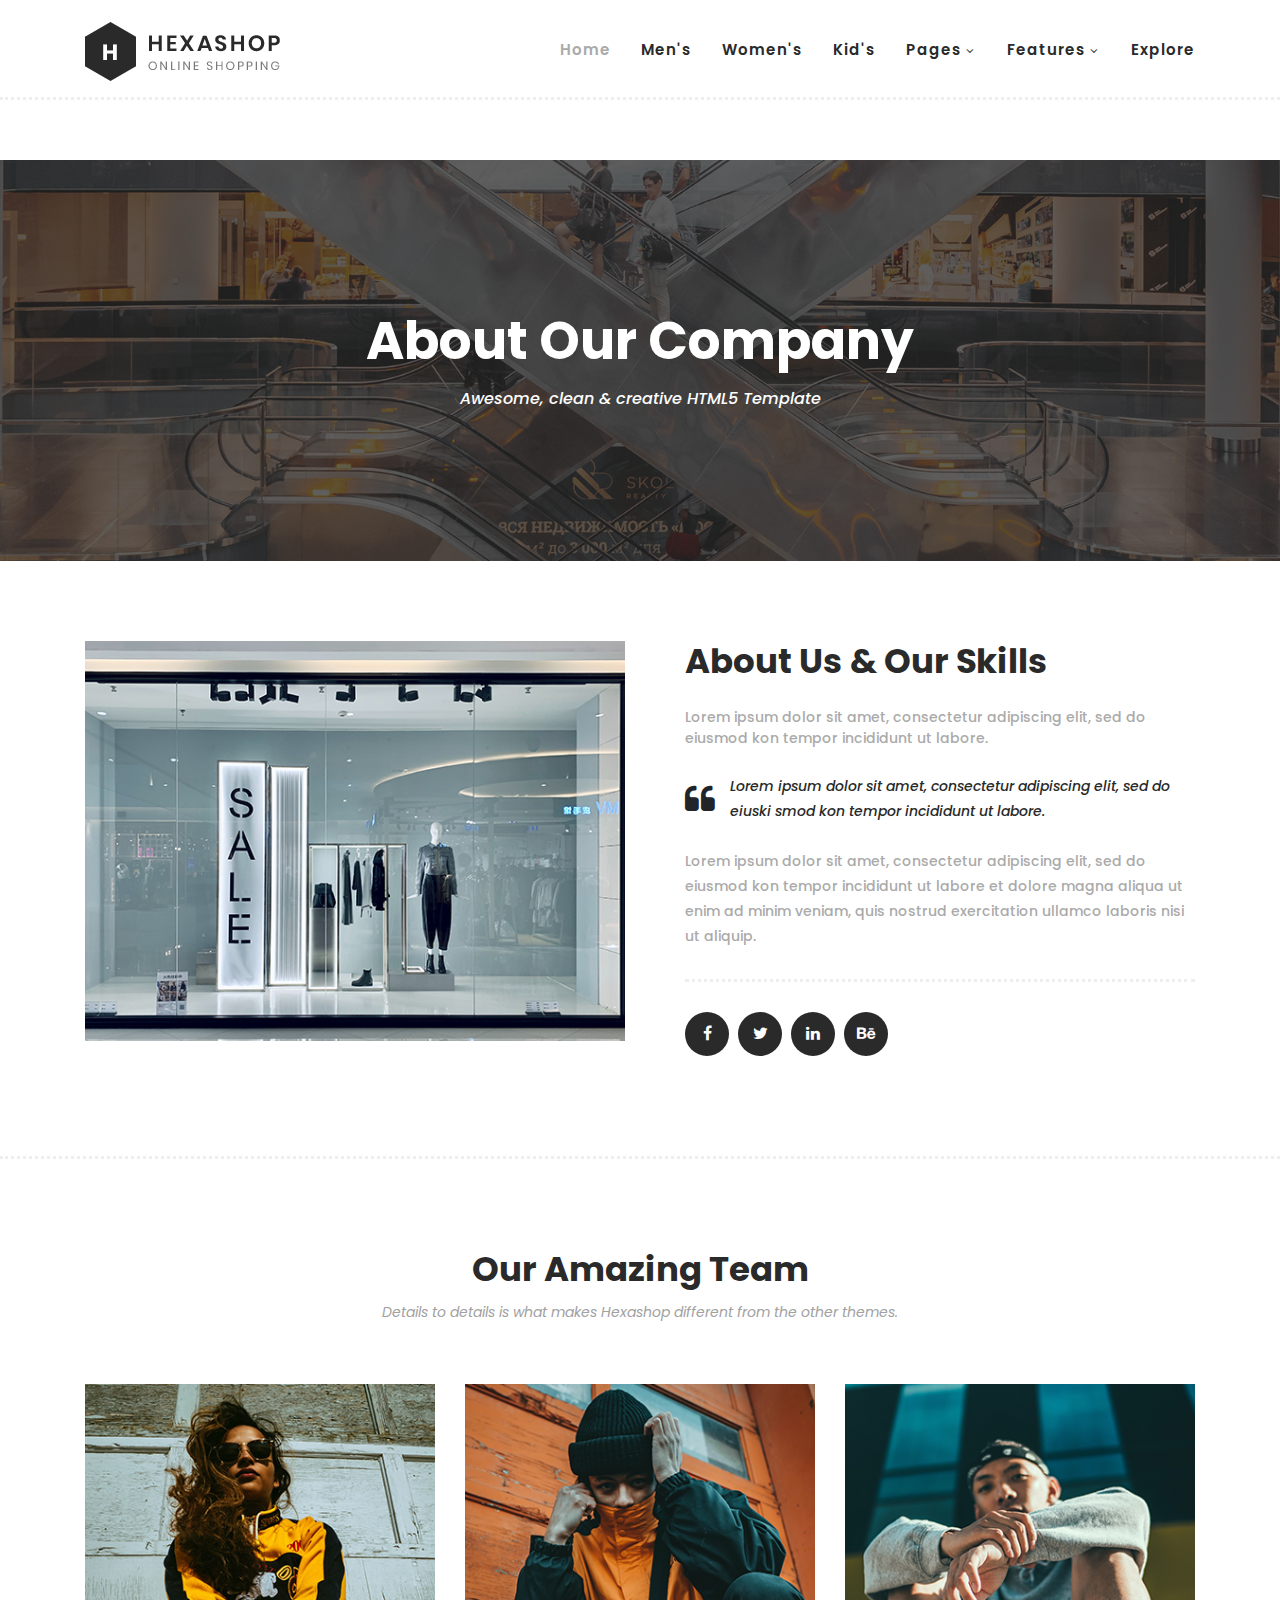
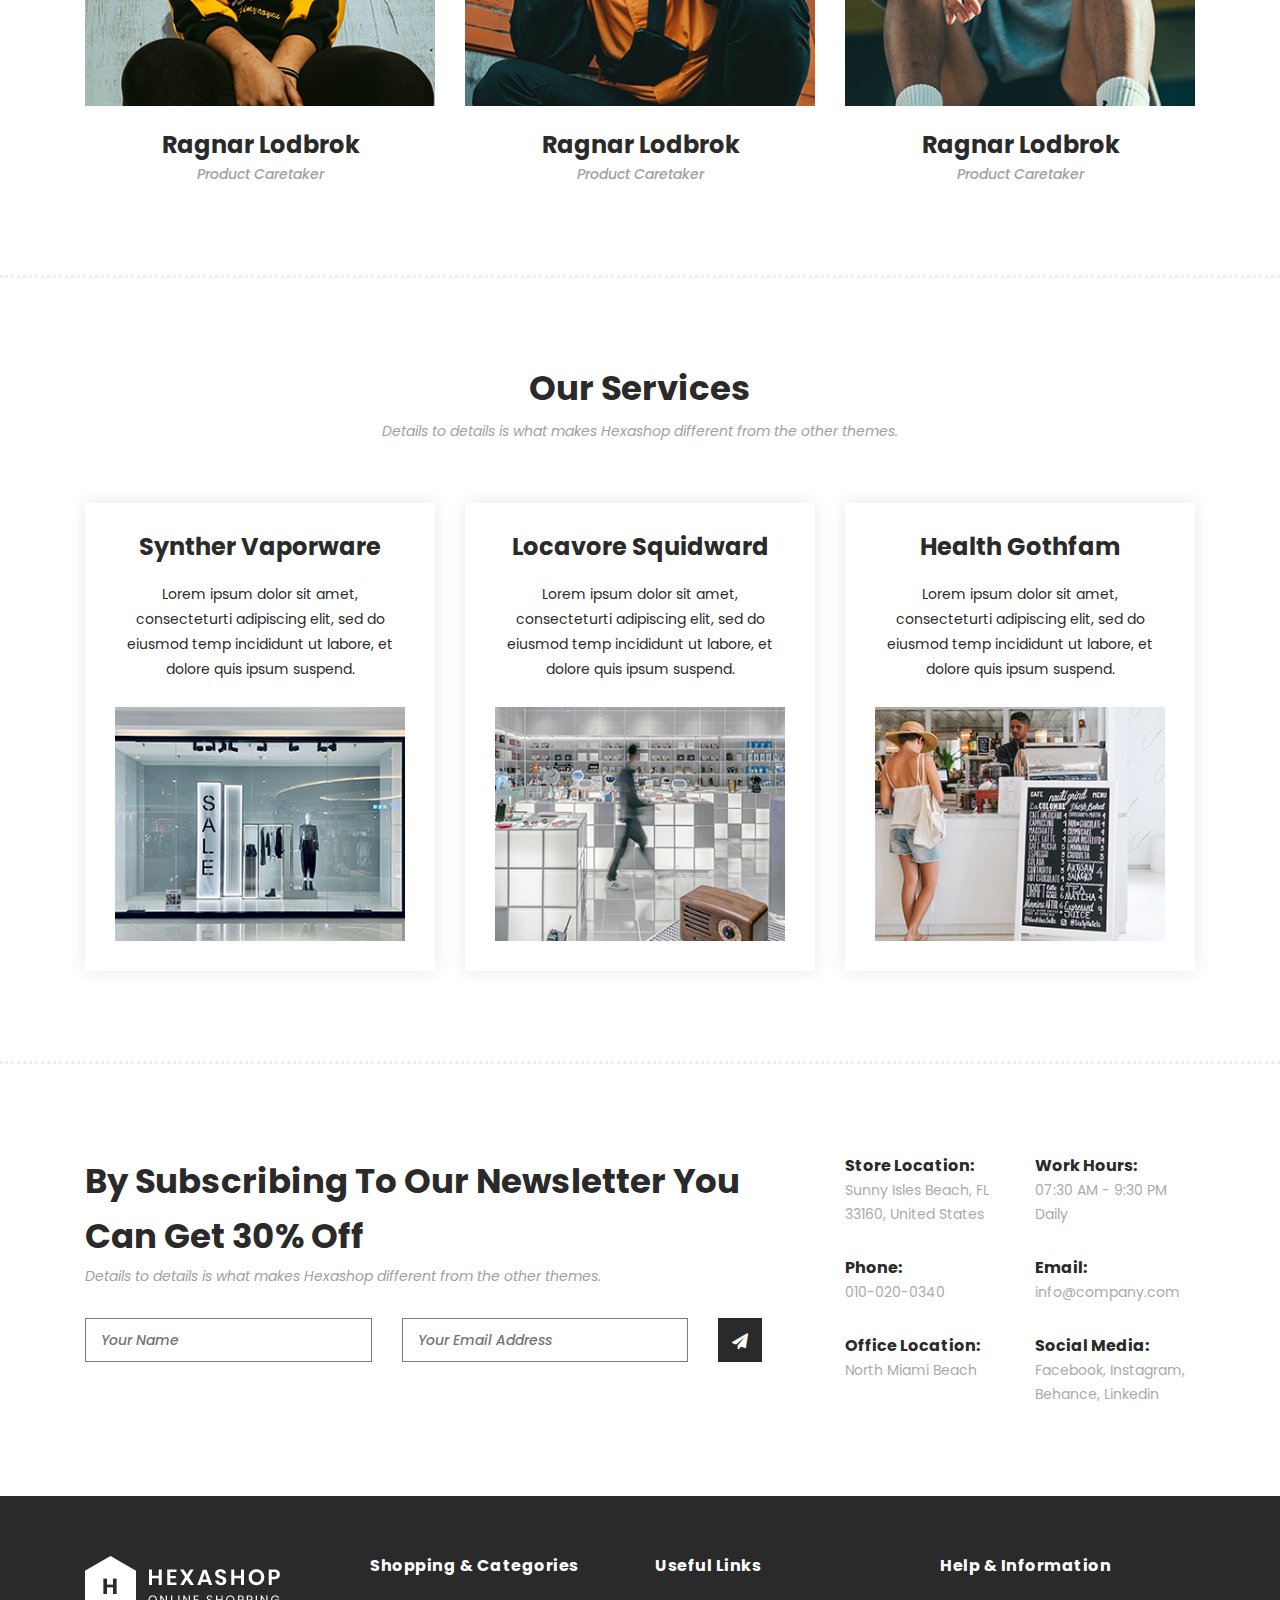
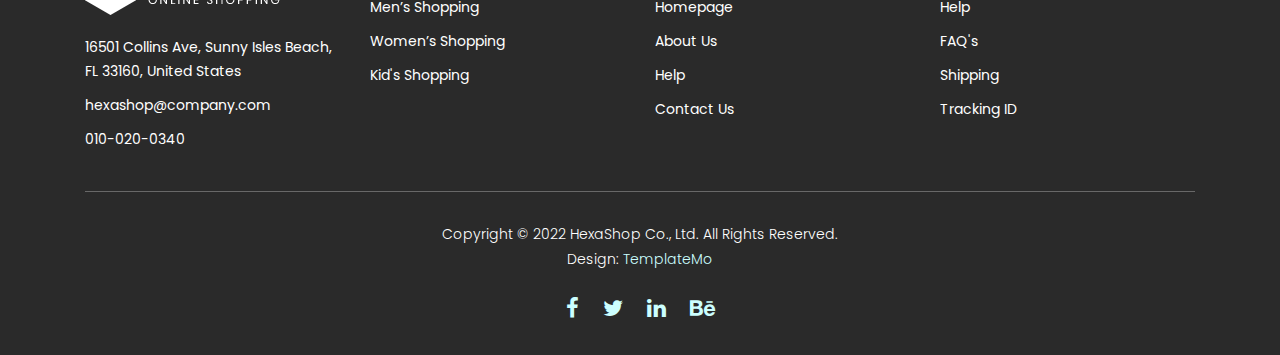
==== about.html @ 45f33ce4 "test" ====
<!DOCTYPE html>
<html lang="en">

  <head>

    <meta charset="utf-8">
    <meta name="viewport" content="width=device-width, initial-scale=1, shrink-to-fit=no">
    <meta name="description" content="">
    <meta name="author" content="">
    <link href="https://fonts.googleapis.com/css?family=Poppins:100,200,300,400,500,600,700,800,900&display=swap" rel="stylesheet">

    <title>Hexashop - About Page</title>


    <!-- Additional CSS Files -->
    <link rel="stylesheet" type="text/css" href="assets/css/bootstrap.min.css">

    <link rel="stylesheet" type="text/css" href="assets/css/font-awesome.css">

    <link rel="stylesheet" href="assets/css/templatemo-hexashop.css">

    <link rel="stylesheet" href="assets/css/owl-carousel.css">

    <link rel="stylesheet" href="assets/css/lightbox.css">
<!--

TemplateMo 571 Hexashop

https://templatemo.com/tm-571-hexashop

-->
    </head>
    
    <body>
    
    <!-- ***** Preloader Start ***** -->
    <div id="preloader">
        <div class="jumper">
            <div></div>
            <div></div>
            <div></div>
        </div>
    </div>  
    <!-- ***** Preloader End ***** -->
    
    
    <!-- ***** Header Area Start ***** -->
    <header class="header-area header-sticky">
        <div class="container">
            <div class="row">
                <div class="col-12">
                    <nav class="main-nav">
                        <!-- ***** Logo Start ***** -->
                        <a href="index.html" class="logo">
                            <img src="assets/images/logo.png">
                        </a>
                        <!-- ***** Logo End ***** -->
                        <!-- ***** Menu Start ***** -->
                        <ul class="nav">
                            <li class="scroll-to-section"><a href="index.html" class="active">Home</a></li>
                            <li class="scroll-to-section"><a href="index.html">Men's</a></li>
                            <li class="scroll-to-section"><a href="index.html">Women's</a></li>
                            <li class="scroll-to-section"><a href="index.html">Kid's</a></li>
                            <li class="submenu">
                                <a href="javascript:;">Pages</a>
                                <ul>
                                    <li><a href="about.html">About Us</a></li>
                                    <li><a href="products.html">Products</a></li>
                                    <li><a href="single-product.html">Single Product</a></li>
                                    <li><a href="contact.html">Contact Us</a></li>
                                </ul>
                            </li>
                            <li class="submenu">
                                <a href="javascript:;">Features</a>
                                <ul>
                                    <li><a href="#">Features Page 1</a></li>
                                    <li><a href="#">Features Page 2</a></li>
                                    <li><a href="#">Features Page 3</a></li>
                                    <li><a rel="nofollow" href="https://templatemo.com/page/4" target="_blank">Template Page 4</a></li>
                                </ul>
                            </li>
                            <li class="scroll-to-section"><a href="index.html">Explore</a></li>
                        </ul>        
                        <a class='menu-trigger'>
                            <span>Menu</span>
                        </a>
                        <!-- ***** Menu End ***** -->
                    </nav>
                </div>
            </div>
        </div>
    </header>
    <!-- ***** Header Area End ***** -->

    <!-- ***** Main Banner Area Start ***** -->
    <div class="page-heading about-page-heading" id="top">
        <div class="container">
            <div class="row">
                <div class="col-lg-12">
                    <div class="inner-content">
                        <h2>About Our Company</h2>
                        <span>Awesome, clean &amp; creative HTML5 Template</span>
                    </div>
                </div>
            </div>
        </div>
    </div>
    <!-- ***** Main Banner Area End ***** -->

    <!-- ***** About Area Starts ***** -->
    <div class="about-us">
        <div class="container">
            <div class="row">
                <div class="col-lg-6">
                    <div class="left-image">
                        <img src="assets/images/about-left-image.jpg" alt="">
                    </div>
                </div>
                <div class="col-lg-6">
                    <div class="right-content">
                        <h4>About Us &amp; Our Skills</h4>
                        <span>Lorem ipsum dolor sit amet, consectetur adipiscing elit, sed do eiusmod kon tempor incididunt ut labore.</span>
                        <div class="quote">
                            <i class="fa fa-quote-left"></i><p>Lorem ipsum dolor sit amet, consectetur adipiscing elit, sed do eiuski smod kon tempor incididunt ut labore.</p>
                        </div>
                        <p>Lorem ipsum dolor sit amet, consectetur adipiscing elit, sed do eiusmod kon tempor incididunt ut labore et dolore magna aliqua ut enim ad minim veniam, quis nostrud exercitation ullamco laboris nisi ut aliquip.</p>
                        <ul>
                            <li><a href="#"><i class="fa fa-facebook"></i></a></li>
                            <li><a href="#"><i class="fa fa-twitter"></i></a></li>
                            <li><a href="#"><i class="fa fa-linkedin"></i></a></li>
                            <li><a href="#"><i class="fa fa-behance"></i></a></li>
                        </ul>
                    </div>
                </div>
            </div>
        </div>
    </div>
    <!-- ***** About Area Ends ***** -->

    <!-- ***** Our Team Area Starts ***** -->
    <section class="our-team">
        <div class="container">
            <div class="row">
                <div class="col-lg-12">
                    <div class="section-heading">
                        <h2>Our Amazing Team</h2>
                        <span>Details to details is what makes Hexashop different from the other themes.</span>
                    </div>
                </div>
                <div class="col-lg-4">
                    <div class="team-item">
                        <div class="thumb">
                            <div class="hover-effect">
                                <div class="inner-content">
                                    <ul>
                                        <li><a href="#"><i class="fa fa-facebook"></i></a></li>
                                        <li><a href="#"><i class="fa fa-twitter"></i></a></li>
                                        <li><a href="#"><i class="fa fa-linkedin"></i></a></li>
                                        <li><a href="#"><i class="fa fa-behance"></i></a></li>
                                    </ul>
                                </div>
                            </div>
                            <img src="assets/images/team-member-01.jpg">
                        </div>
                        <div class="down-content">
                            <h4>Ragnar Lodbrok</h4>
                            <span>Product Caretaker</span>
                        </div>
                    </div>
                </div>
                <div class="col-lg-4">
                    <div class="team-item">
                        <div class="thumb">
                            <div class="hover-effect">
                                <div class="inner-content">
                                    <ul>
                                        <li><a href="#"><i class="fa fa-facebook"></i></a></li>
                                        <li><a href="#"><i class="fa fa-twitter"></i></a></li>
                                        <li><a href="#"><i class="fa fa-linkedin"></i></a></li>
                                        <li><a href="#"><i class="fa fa-behance"></i></a></li>
                                    </ul>
                                </div>
                            </div>
                            <img src="assets/images/team-member-02.jpg">
                        </div>
                        <div class="down-content">
                            <h4>Ragnar Lodbrok</h4>
                            <span>Product Caretaker</span>
                        </div>
                    </div>
                </div>
                <div class="col-lg-4">
                    <div class="team-item">
                        <div class="thumb">
                            <div class="hover-effect">
                                <div class="inner-content">
                                    <ul>
                                        <li><a href="#"><i class="fa fa-facebook"></i></a></li>
                                        <li><a href="#"><i class="fa fa-twitter"></i></a></li>
                                        <li><a href="#"><i class="fa fa-linkedin"></i></a></li>
                                        <li><a href="#"><i class="fa fa-behance"></i></a></li>
                                    </ul>
                                </div>
                            </div>
                            <img src="assets/images/team-member-03.jpg">
                        </div>
                        <div class="down-content">
                            <h4>Ragnar Lodbrok</h4>
                            <span>Product Caretaker</span>
                        </div>
                    </div>
                </div>
            </div>
        </div>
    </section>
    <!-- ***** Our Team Area Ends ***** -->

    <!-- ***** Services Area Starts ***** -->
    <section class="our-services">
        <div class="container">
            <div class="row">
                <div class="col-lg-12">
                    <div class="section-heading">
                        <h2>Our Services</h2>
                        <span>Details to details is what makes Hexashop different from the other themes.</span>
                    </div>
                </div>
                <div class="col-lg-4">
                    <div class="service-item">
                        <h4>Synther Vaporware</h4>
                        <p>Lorem ipsum dolor sit amet, consecteturti adipiscing elit, sed do eiusmod temp incididunt ut labore, et dolore quis ipsum suspend.</p>
                        <img src="assets/images/service-01.jpg" alt="">
                    </div>
                </div>
                <div class="col-lg-4">
                    <div class="service-item">
                        <h4>Locavore Squidward</h4>
                        <p>Lorem ipsum dolor sit amet, consecteturti adipiscing elit, sed do eiusmod temp incididunt ut labore, et dolore quis ipsum suspend.</p>
                        <img src="assets/images/service-02.jpg" alt="">
                    </div>
                </div>
                <div class="col-lg-4">
                    <div class="service-item">
                        <h4>Health Gothfam</h4>
                        <p>Lorem ipsum dolor sit amet, consecteturti adipiscing elit, sed do eiusmod temp incididunt ut labore, et dolore quis ipsum suspend.</p>
                        <img src="assets/images/service-03.jpg" alt="">
                    </div>
                </div>
            </div>
        </div>
    </section>
    <!-- ***** Services Area Ends ***** -->

    <!-- ***** Subscribe Area Starts ***** -->
    <div class="subscribe">
        <div class="container">
            <div class="row">
                <div class="col-lg-8">
                    <div class="section-heading">
                        <h2>By Subscribing To Our Newsletter You Can Get 30% Off</h2>
                        <span>Details to details is what makes Hexashop different from the other themes.</span>
                    </div>
                    <form id="subscribe" action="" method="get">
                        <div class="row">
                          <div class="col-lg-5">
                            <fieldset>
                              <input name="name" type="text" id="name" placeholder="Your Name" required="">
                            </fieldset>
                          </div>
                          <div class="col-lg-5">
                            <fieldset>
                              <input name="email" type="text" id="email" pattern="[^ @]*@[^ @]*" placeholder="Your Email Address" required="">
                            </fieldset>
                          </div>
                          <div class="col-lg-2">
                            <fieldset>
                              <button type="submit" id="form-submit" class="main-dark-button"><i class="fa fa-paper-plane"></i></button>
                            </fieldset>
                          </div>
                        </div>
                    </form>
                </div>
                <div class="col-lg-4">
                    <div class="row">
                        <div class="col-6">
                            <ul>
                                <li>Store Location:<br><span>Sunny Isles Beach, FL 33160, United States</span></li>
                                <li>Phone:<br><span>010-020-0340</span></li>
                                <li>Office Location:<br><span>North Miami Beach</span></li>
                            </ul>
                        </div>
                        <div class="col-6">
                            <ul>
                                <li>Work Hours:<br><span>07:30 AM - 9:30 PM Daily</span></li>
                                <li>Email:<br><span>info@company.com</span></li>
                                <li>Social Media:<br><span><a href="#">Facebook</a>, <a href="#">Instagram</a>, <a href="#">Behance</a>, <a href="#">Linkedin</a></span></li>
                            </ul>
                        </div>
                    </div>
                </div>
            </div>
        </div>
    </div>
    <!-- ***** Subscribe Area Ends ***** -->

    <!-- ***** Footer Start ***** -->
    <footer>
        <div class="container">
            <div class="row">
                <div class="col-lg-3">
                    <div class="first-item">
                        <div class="logo">
                            <img src="assets/images/white-logo.png" alt="hexashop ecommerce templatemo">
                        </div>
                        <ul>
                            <li><a href="#">16501 Collins Ave, Sunny Isles Beach, FL 33160, United States</a></li>
                            <li><a href="#">hexashop@company.com</a></li>
                            <li><a href="#">010-020-0340</a></li>
                        </ul>
                    </div>
                </div>
                <div class="col-lg-3">
                    <h4>Shopping &amp; Categories</h4>
                    <ul>
                        <li><a href="#">Men’s Shopping</a></li>
                        <li><a href="#">Women’s Shopping</a></li>
                        <li><a href="#">Kid's Shopping</a></li>
                    </ul>
                </div>
                <div class="col-lg-3">
                    <h4>Useful Links</h4>
                    <ul>
                        <li><a href="#">Homepage</a></li>
                        <li><a href="#">About Us</a></li>
                        <li><a href="#">Help</a></li>
                        <li><a href="#">Contact Us</a></li>
                    </ul>
                </div>
                <div class="col-lg-3">
                    <h4>Help &amp; Information</h4>
                    <ul>
                        <li><a href="#">Help</a></li>
                        <li><a href="#">FAQ's</a></li>
                        <li><a href="#">Shipping</a></li>
                        <li><a href="#">Tracking ID</a></li>
                    </ul>
                </div>
                <div class="col-lg-12">
                    <div class="under-footer">
                        <p>Copyright © 2022 HexaShop Co., Ltd. All Rights Reserved. 
                        
                        <br>Design: <a href="https://templatemo.com" target="_parent" title="free css templates">TemplateMo</a></p>
                        <ul>
                            <li><a href="#"><i class="fa fa-facebook"></i></a></li>
                            <li><a href="#"><i class="fa fa-twitter"></i></a></li>
                            <li><a href="#"><i class="fa fa-linkedin"></i></a></li>
                            <li><a href="#"><i class="fa fa-behance"></i></a></li>
                        </ul>
                    </div>
                </div>
            </div>
        </div>
    </footer>
    

    <!-- jQuery -->
    <script src="assets/js/jquery-2.1.0.min.js"></script>

    <!-- Bootstrap -->
    <script src="assets/js/popper.js"></script>
    <script src="assets/js/bootstrap.min.js"></script>

    <!-- Plugins -->
    <script src="assets/js/owl-carousel.js"></script>
    <script src="assets/js/accordions.js"></script>
    <script src="assets/js/datepicker.js"></script>
    <script src="assets/js/scrollreveal.min.js"></script>
    <script src="assets/js/waypoints.min.js"></script>
    <script src="assets/js/jquery.counterup.min.js"></script>
    <script src="assets/js/imgfix.min.js"></script> 
    <script src="assets/js/slick.js"></script> 
    <script src="assets/js/lightbox.js"></script> 
    <script src="assets/js/isotope.js"></script> 
    
    <!-- Global Init -->
    <script src="assets/js/custom.js"></script>

    <script>

        $(function() {
            var selectedClass = "";
            $("p").click(function(){
            selectedClass = $(this).attr("data-rel");
            $("#portfolio").fadeTo(50, 0.1);
                $("#portfolio div").not("."+selectedClass).fadeOut();
            setTimeout(function() {
              $("."+selectedClass).fadeIn();
              $("#portfolio").fadeTo(50, 1);
            }, 500);
                
            });
        });

    </script>

  </body>

</html>
---- assets/css/templatemo-hexashop.css ----
/*

TemplateMo 571 Hexashop

https://templatemo.com/tm-571-hexashop

*/

/* ---------------------------------------------
Table of contents
------------------------------------------------
01. font & reset css
02. reset
03. global styles
04. header
05. banner
06. features
07. testimonials
08. contact
09. footer
10. preloader
11. search
12. portfolio

--------------------------------------------- */
/* 
---------------------------------------------
font & reset css
--------------------------------------------- 
*/
@import url("https://fonts.googleapis.com/css?family=Poppins:100,200,300,400,500,600,700,800,900");
/* 
---------------------------------------------
reset
--------------------------------------------- 
*/
html, body, div, span, applet, object, iframe, h1, h2, h3, h4, h5, h6, p, blockquote, div
pre, a, abbr, acronym, address, big, cite, code, del, dfn, em, font, img, ins, kbd, q,
s, samp, small, strike, strong, sub, sup, tt, var, b, u, i, center, dl, dt, dd, ol, ul, li,
figure, header, nav, section, article, aside, footer, figcaption {
  margin: 0;
  padding: 0;
  border: 0;
  outline: 0;
}

.clearfix:after {
  content: ".";
  display: block;
  clear: both;
  visibility: hidden;
  line-height: 0;
  height: 0;
}

.clearfix {
  display: inline-block;
}

html[xmlns] .clearfix {
  display: block;
}

* html .clearfix {
  height: 1%;
}

ul, li {
  padding: 0;
  margin: 0;
  list-style: none;
}

header, nav, section, article, aside, footer, hgroup {
  display: block;
}

* {
  box-sizing: border-box;
}

html, body {
  font-family: 'Poppins', sans-serif;
  font-weight: 400;
  background-color: #fff;
  font-size: 16px;
  -ms-text-size-adjust: 100%;
  -webkit-font-smoothing: antialiased;
  -moz-osx-font-smoothing: grayscale;
}

a {
  text-decoration: none !important;
}

h1, h2, h3, h4, h5, h6 {
  margin-top: 0px;
  margin-bottom: 0px;
}

ul {
  margin-bottom: 0px;
}

p {
  font-size: 14px;
  line-height: 25px;
  color: #2a2a2a;
}

/* 
---------------------------------------------
global styles
--------------------------------------------- 
*/
html,
body {
  background: #fff;
  font-family: 'Poppins', sans-serif;
}

::selection {
  background: #2a2a2a;
  color: #fff;
}

::-moz-selection {
  background: #2a2a2a;
  color: #fff;
}

@media (max-width: 991px) {
  html, body {
    overflow-x: hidden;
  }
  .mobile-top-fix {
    margin-top: 30px;
    margin-bottom: 0px;
  }
  .mobile-bottom-fix {
    margin-bottom: 30px;
  }
  .mobile-bottom-fix-big {
    margin-bottom: 60px;
  }
}

.main-border-button a {
  font-size: 13px;
  color: #fff;
  border: 1px solid #fff;
  padding: 12px 25px;
  display: inline-block;
  font-weight: 500;
  transition: all .3s;
}

.main-border-button a:hover {
  background-color: #fff;
  color: #2a2a2a;
}

.main-white-button a {
  font-size: 13px;
  color: #2a2a2a;
  background-color: #fff;
  padding: 12px 25px;
  display: inline-block;
  border-radius: 3px;
  font-weight: 600;
  transition: all .3s;
}

.main-white-button a:hover {
  opacity: 0.9;
}

.main-text-button a {
  font-size: 13px;
  color: #fff;
  font-weight: 600;
  transition: all .3s;
}

.main-text-button a:hover {
  opacity: 0.9;
}

.section-heading h2 {
  font-size: 34px;
  font-weight: 700;
  color: #2a2a2a;
}

.section-heading span {
  font-size: 14px;
  color: #a1a1a1;
  font-style: italic;
  font-weight: 400;
}



/* 
---------------------------------------------
header
--------------------------------------------- 
*/

.background-header {
  border-bottom: none !important;
  background-color: #fff;
  height: 80px!important;
  position: fixed!important;
  top: 0px;
  left: 0px;
  right: 0px;
  box-shadow: 0px 0px 10px rgba(0,0,0,0.15)!important;
}

.background-header .logo,
.background-header .main-nav .nav li a {
  color: #1e1e1e!important;
}

.background-header .main-nav .nav li:hover a {
  color: #2a2a2a!important;
}

.background-header .nav li a.active {
  color: #2a2a2a!important;
}

.header-area {
  border-bottom: 3px dotted #eee;
  box-shadow: none;
  background-color: #fff;
  position: absolute;
  top: 0px;
  left: 0px;
  right: 0px;
  z-index: 100;
  height: 100px;
  -webkit-transition: all .5s ease 0s;
  -moz-transition: all .5s ease 0s;
  -o-transition: all .5s ease 0s;
  transition: all .5s ease 0s;
}

.header-area .main-nav {
  min-height: 80px;
  background: transparent;
}

.header-area .main-nav .logo {
  line-height: 100px;
  color: #fff;
  font-size: 28px;
  font-weight: 700;
  text-transform: uppercase;
  letter-spacing: 2px;
  float: left;
  -webkit-transition: all 0.3s ease 0s;
  -moz-transition: all 0.3s ease 0s;
  -o-transition: all 0.3s ease 0s;
  transition: all 0.3s ease 0s;
}

.background-header .main-nav .logo {
  line-height: 75px;
}

.background-header .nav {
  margin-top: 20px !important;
}

.header-area .main-nav .nav {
  float: right;
  margin-top: 30px;
  margin-right: 0px;
  background-color: transparent;
  -webkit-transition: all 0.3s ease 0s;
  -moz-transition: all 0.3s ease 0s;
  -o-transition: all 0.3s ease 0s;
  transition: all 0.3s ease 0s;
  position: relative;
  z-index: 999;
}

.header-area .main-nav .nav li {
  padding-left: 15px;
  padding-right: 15px;
}

.header-area .main-nav .nav li:last-child {
  padding-right: 0px;
}

.header-area .main-nav .nav li a {
  display: block;
  font-weight: 600;
  font-size: 15px;
  color: #2a2a2a;
  text-transform: capitalize;
  -webkit-transition: all 0.3s ease 0s;
  -moz-transition: all 0.3s ease 0s;
  -o-transition: all 0.3s ease 0s;
  transition: all 0.3s ease 0s;
  height: 40px;
  line-height: 40px;
  border: transparent;
  letter-spacing: 1px;
}

.header-area .main-nav .nav li a {
  color: #2a2a2a;
}

.header-area .main-nav .nav li:hover a,
.header-area .main-nav .nav li a.active {
  color: #aaa!important;
}

.background-header .main-nav .nav li:hover a,
.background-header .main-nav .nav li a.active {
  color: #aaa!important;
  opacity: 1;
}

.header-area .main-nav .nav li.submenu {
  position: relative;
  padding-right: 30px;
}

.header-area .main-nav .nav li.submenu:after {
  font-family: FontAwesome;
  content: "\f107";
  font-size: 12px;
  color: #2a2a2a;
  position: absolute;
  right: 18px;
  top: 12px;
}

.background-header .main-nav .nav li.submenu:after {
  color: #2a2a2a;
}

.header-area .main-nav .nav li.submenu ul {
  position: absolute;
  width: 200px;
  box-shadow: 0 2px 28px 0 rgba(0, 0, 0, 0.06);
  overflow: hidden;
  top: 50px;
  opacity: 0;
  transform: translateY(+2em);
  visibility: hidden;
  z-index: -1;
  transition: all 0.3s ease-in-out 0s, visibility 0s linear 0.3s, z-index 0s linear 0.01s;
}

.header-area .main-nav .nav li.submenu ul li {
  margin-left: 0px;
  padding-left: 0px;
  padding-right: 0px;
}

.header-area .main-nav .nav li.submenu ul li a {
  opacity: 1;
  display: block;
  background: #f7f7f7;
  color: #2a2a2a!important;
  padding-left: 20px;
  height: 40px;
  line-height: 40px;
  -webkit-transition: all 0.3s ease 0s;
  -moz-transition: all 0.3s ease 0s;
  -o-transition: all 0.3s ease 0s;
  transition: all 0.3s ease 0s;
  position: relative;
  font-size: 13px;
  font-weight: 400;
  border-bottom: 1px solid #eee;
}

.header-area .main-nav .nav li.submenu ul li a:hover {
  background: #fff;
  color: #aaa!important;
  padding-left: 25px;
}

.header-area .main-nav .nav li.submenu ul li a:hover:before {
  width: 3px;
}

.header-area .main-nav .nav li.submenu:hover ul {
  visibility: visible;
  opacity: 1;
  z-index: 1;
  transform: translateY(0%);
  transition-delay: 0s, 0s, 0.3s;
}

.header-area .main-nav .menu-trigger {
  cursor: pointer;
  display: block;
  position: absolute;
  top: 33px;
  width: 32px;
  height: 40px;
  text-indent: -9999em;
  z-index: 99;
  right: 40px;
  display: none;
}

.background-header .main-nav .menu-trigger {
  top: 23px;
}

.header-area .main-nav .menu-trigger span,
.header-area .main-nav .menu-trigger span:before,
.header-area .main-nav .menu-trigger span:after {
  -moz-transition: all 0.4s;
  -o-transition: all 0.4s;
  -webkit-transition: all 0.4s;
  transition: all 0.4s;
  background-color: #1e1e1e;
  display: block;
  position: absolute;
  width: 30px;
  height: 2px;
  left: 0;
}

.background-header .main-nav .menu-trigger span,
.background-header .main-nav .menu-trigger span:before,
.background-header .main-nav .menu-trigger span:after {
  background-color: #1e1e1e;
}

.header-area .main-nav .menu-trigger span:before,
.header-area .main-nav .menu-trigger span:after {
  -moz-transition: all 0.4s;
  -o-transition: all 0.4s;
  -webkit-transition: all 0.4s;
  transition: all 0.4s;
  background-color: #1e1e1e;
  display: block;
  position: absolute;
  width: 30px;
  height: 2px;
  left: 0;
  width: 75%;
}

.background-header .main-nav .menu-trigger span:before,
.background-header .main-nav .menu-trigger span:after {
  background-color: #1e1e1e;
}

.header-area .main-nav .menu-trigger span:before,
.header-area .main-nav .menu-trigger span:after {
  content: "";
}

.header-area .main-nav .menu-trigger span {
  top: 16px;
}

.header-area .main-nav .menu-trigger span:before {
  -moz-transform-origin: 33% 100%;
  -ms-transform-origin: 33% 100%;
  -webkit-transform-origin: 33% 100%;
  transform-origin: 33% 100%;
  top: -10px;
  z-index: 10;
}

.header-area .main-nav .menu-trigger span:after {
  -moz-transform-origin: 33% 0;
  -ms-transform-origin: 33% 0;
  -webkit-transform-origin: 33% 0;
  transform-origin: 33% 0;
  top: 10px;
}

.header-area .main-nav .menu-trigger.active span,
.header-area .main-nav .menu-trigger.active span:before,
.header-area .main-nav .menu-trigger.active span:after {
  background-color: transparent;
  width: 100%;
}

.header-area .main-nav .menu-trigger.active span:before {
  -moz-transform: translateY(6px) translateX(1px) rotate(45deg);
  -ms-transform: translateY(6px) translateX(1px) rotate(45deg);
  -webkit-transform: translateY(6px) translateX(1px) rotate(45deg);
  transform: translateY(6px) translateX(1px) rotate(45deg);
  background-color: #1e1e1e;
}

.background-header .main-nav .menu-trigger.active span:before {
  background-color: #1e1e1e;
}

.header-area .main-nav .menu-trigger.active span:after {
  -moz-transform: translateY(-6px) translateX(1px) rotate(-45deg);
  -ms-transform: translateY(-6px) translateX(1px) rotate(-45deg);
  -webkit-transform: translateY(-6px) translateX(1px) rotate(-45deg);
  transform: translateY(-6px) translateX(1px) rotate(-45deg);
  background-color: #1e1e1e;
}

.background-header .main-nav .menu-trigger.active span:after {
  background-color: #1e1e1e;
}

.header-area.header-sticky {
  min-height: 80px;
}

.header-area .nav {
  margin-top: 30px;
}

.header-area.header-sticky .nav li a.active {
  color: #aaa;
}

@media (max-width: 1200px) {
  .header-area .main-nav .nav li {
    padding-left: 12px;
    padding-right: 12px;
  }
  .header-area .main-nav:before {
    display: none;
  }
}

@media (max-width: 767px) {
  .header-area .main-nav .logo {
    color: #1e1e1e;
  }
  .header-area.header-sticky .nav li a:hover,
  .header-area.header-sticky .nav li a.active {
    color: #aaa!important;
    opacity: 1;
  }
  .header-area.header-sticky .nav li.search-icon a {
    width: 100%;
  }
  .header-area {
    background-color: #f7f7f7;
    padding: 0px 15px;
    height: 100px;
    box-shadow: none;
    text-align: center;
  }
  .header-area .container {
    padding: 0px;
  }
  .header-area .logo {
    margin-left: 30px;
  }
  .header-area .menu-trigger {
    display: block !important;
  }
  .header-area .main-nav {
    overflow: hidden;
  }
  .header-area .main-nav .nav {
    float: none;
    width: 100%;
    display: none;
    -webkit-transition: all 0s ease 0s;
    -moz-transition: all 0s ease 0s;
    -o-transition: all 0s ease 0s;
    transition: all 0s ease 0s;
    margin-left: 0px;
  }
  .header-area .main-nav .nav li:first-child {
    border-top: 1px solid #eee;
  }
  .header-area.header-sticky .nav {
    margin-top: 100px !important;
  }
  .header-area .main-nav .nav li {
    width: 100%;
    background: #fff;
    border-bottom: 1px solid #eee;
    padding-left: 0px !important;
    padding-right: 0px !important;
  }
  .header-area .main-nav .nav li a {
    height: 50px !important;
    line-height: 50px !important;
    padding: 0px !important;
    border: none !important;
    background: #f7f7f7 !important;
    color: #191a20 !important;
  }
  .header-area .main-nav .nav li a:hover {
    background: #eee !important;
    color: #aaa!important;
  }
  .header-area .main-nav .nav li.submenu ul {
    position: relative;
    visibility: inherit;
    opacity: 1;
    z-index: 1;
    transform: translateY(0%);
    transition-delay: 0s, 0s, 0.3s;
    top: 0px;
    width: 100%;
    box-shadow: none;
    height: 0px;
  }
  .header-area .main-nav .nav li.submenu ul li a {
    font-size: 12px;
    font-weight: 400;
  }
  .header-area .main-nav .nav li.submenu ul li a:hover:before {
    width: 0px;
  }
  .header-area .main-nav .nav li.submenu ul.active {
    height: auto !important;
  }
  .header-area .main-nav .nav li.submenu:after {
    color: #3B566E;
    right: 25px;
    font-size: 14px;
    top: 15px;
  }
  .header-area .main-nav .nav li.submenu:hover ul, .header-area .main-nav .nav li.submenu:focus ul {
    height: 0px;
  }
}

@media (min-width: 767px) {
  .header-area .main-nav .nav {
    display: flex !important;
  }
}


/* 
---------------------------------------------
banner
--------------------------------------------- 
*/

.main-banner {
  border-bottom: 3px dotted #eee;
  padding-top: 160px;
  padding-bottom: 30px;
}

.main-banner .left-content .thumb img {
  width: 100%;
  overflow: hidden;
}

.main-banner .left-content .inner-content {
  position: absolute;
  left: 100px;
  top: 50%;
  transform: translateY(-50%);
}

.main-banner .left-content .inner-content h4 {
  color: #fff;
  margin-top: -10px;
  font-size: 52px;
  font-weight: 700;
  margin-bottom: 20px;
}

.main-banner .left-content .inner-content span {
  font-size: 16px;
  color: #fff;
  font-weight: 400;
  font-style: italic;
  display: block;
  margin-bottom: 30px;
}

.main-banner .right-content .right-first-image {
  margin-bottom: 28.5px;
}

.main-banner .right-content .right-first-image .thumb {
  position: relative;
  text-align: center;
}

.main-banner .right-content .right-first-image .thumb img {
  width: 100%;
  overflow: hidden;
}

.main-banner .right-content .right-first-image .thumb .inner-content {
  position: absolute;
  top: 50%;
  transform: translateY(-50%);
  width: 100%;
  text-align: center;
}

.main-banner .right-content .right-first-image .thumb .inner-content h4 {
  color: #fff;
  font-size: 24px;
  font-weight: 700;
  margin-bottom: 15px;
}

.main-banner .right-content .right-first-image .thumb .inner-content span {
  font-size: 16px;
  color: #fff;
  font-style: italic;
}

.main-banner .right-content .right-first-image .thumb .hover-content {
  position: absolute;
  top: 15px;
  right: 15px;
  left: 15px;
  bottom: 15px;
  text-align: center;
  background-color: rgba(42,42,42,.97);
  opacity: 0;
  visibility: hidden;
  transition: all 0.5s;
}

.main-banner .right-content .right-first-image .thumb:hover .hover-content {
  opacity: 1;
  visibility: visible;
}

.main-banner .right-content .right-first-image .thumb .hover-content .inner {
  position: absolute;
  top: 50%;
  left: 50%;
  transform: translate(-50%, -50%);
  width: 100%;
}

.main-banner .right-content .right-first-image .thumb .hover-content h4 {
  color: #fff;
  font-size: 24px;
  font-weight: 700;
  margin-bottom: 15px;
}

.main-banner .right-content .right-first-image .thumb .hover-content p {
  color: #fff;
  padding: 0px 20px;
  margin-bottom: 20px;
}



/*
---------------------------------------------
Men
---------------------------------------------
*/

#men {
  padding-top: 90px;
  padding-bottom: 90px;
  border-bottom: 3px dotted #eee;
}

#men .section-heading {
  margin-bottom: 60px;
}

#men .item .down-content {
  padding-top: 30px;
  position: relative;
  z-index: 3;
  background-color: #fff;
}

#men .item .down-content h4 {
  font-size: 22px;
  color: #2a2a2a;
  font-weight: 700;
  margin-bottom: 8px;
}

#men .item .down-content span {
  font-size: 18px;
  color: #a1a1a1;
  font-weight: 500;
  display: block;
}

#men .item .down-content ul.stars {
  position: absolute;
  right: 0;
  top: 30px;
}

#men .item .down-content ul.stars li {
  display: inline;
  font-size: 13px;
}

#men .item .thumb .hover-content {
  position: absolute;
  z-index: 2;
  text-align: center;
  bottom: -60px;
  width: 100%;
  opacity: 0;
  visibility: hidden;
  transition: all .5s;
}

#men .item .thumb:hover .hover-content {
  bottom: 30px;
  opacity: 1;
  visibility: visible;
}

#men .item .thumb {
  position: relative;
}

#men .item .thumb .hover-content ul li {
  display: inline;
  margin: 0px 10px;
}

#men .item .thumb .hover-content ul li a {
  width: 50px;
  height: 50px;
  text-align: center;
  line-height: 50px;
  display: inline-block;
  color: #2a2a2a;
  background-color: #fff;
}


#men .owl-nav {
  text-align: center;
  position: absolute;
  width: 100%;
  top: 40%;
  transform: translateY(-25px);
}

#men .owl-dots {
  display: none;
}
    
#men .owl-nav .owl-prev{
  position: absolute;
  left: -80px;
  outline: none;
}

#men .owl-nav .owl-prev span,
#men .owl-nav .owl-next span {
  opacity: 0;
}

#men .owl-nav .owl-prev:before {
  display: inline-block;
  font-family: 'FontAwesome';
  color: #2a2a2a;
  font-size: 25px;
  font-weight: 700;
  content: '\f104';
  width: 50px;
  height: 50px;
  background-color: transparent;
  line-height: 48px;
  border :1px solid #2a2a2a;
}

#men .owl-nav .owl-prev {
  opacity: 0.75;
  transition: all .5s;
}

#men .owl-nav .owl-prev:hover {
  opacity: 1;
}

#men .owl-nav .owl-next {
  opacity: 0.75;
  transition: all .5s;
}

#men .owl-nav .owl-next:hover {
  opacity: 1;
}

#men .owl-nav .owl-next{
  outline: none;
  position: absolute;
  right: -85px;
}

#men .owl-nav .owl-next:before {
  display: inline-block;
  font-family: 'FontAwesome';
  color: #2a2a2a;
  font-size: 25px;
  font-weight: 700;
  content: '\f105';
  width: 50px;
  height: 50px;
  background-color: transparent;
  line-height: 48px;
  border :1px solid #2a2a2a;
}


/*
---------------------------------------------
Women
---------------------------------------------
*/

#women {
  padding-top: 90px;
  padding-bottom: 90px;
  border-bottom: 3px dotted #eee;
}

#women .section-heading {
  margin-bottom: 60px;
}

#women .item .down-content {
  padding-top: 30px;
  position: relative;
  z-index: 3;
  background-color: #fff;
}

#women .item .down-content h4 {
  font-size: 22px;
  color: #2a2a2a;
  font-weight: 700;
  margin-bottom: 8px;
}

#women .item .down-content span {
  font-size: 18px;
  color: #a1a1a1;
  font-weight: 500;
  display: block;
}

#women .item .down-content ul.stars {
  position: absolute;
  right: 0;
  top: 30px;
}

#women .item .down-content ul.stars li {
  display: inline;
  font-size: 13px;
}

#women .item .thumb .hover-content {
  position: absolute;
  z-index: 2;
  text-align: center;
  bottom: -60px;
  width: 100%;
  opacity: 0;
  visibility: hidden;
  transition: all .5s;
}

#women .item .thumb:hover .hover-content {
  bottom: 30px;
  opacity: 1;
  visibility: visible;
}

#women .item .thumb {
  position: relative;
}

#women .item .thumb .hover-content ul li {
  display: inline;
  margin: 0px 10px;
}

#women .item .thumb .hover-content ul li a {
  width: 50px;
  height: 50px;
  text-align: center;
  line-height: 50px;
  display: inline-block;
  color: #2a2a2a;
  background-color: #fff;
}


#women .owl-nav {
  text-align: center;
  position: absolute;
  width: 100%;
  top: 40%;
  transform: translateY(-25px);
}

#women .owl-dots {
  display: none;
}
    
#women .owl-nav .owl-prev{
  position: absolute;
  left: -80px;
  outline: none;
}

#women .owl-nav .owl-prev span,
#women .owl-nav .owl-next span {
  opacity: 0;
}

#women .owl-nav .owl-prev:before {
  display: inline-block;
  font-family: 'FontAwesome';
  color: #2a2a2a;
  font-size: 25px;
  font-weight: 700;
  content: '\f104';
  width: 50px;
  height: 50px;
  background-color: transparent;
  line-height: 48px;
  border :1px solid #2a2a2a;
}

#women .owl-nav .owl-prev {
  opacity: 0.75;
  transition: all .5s;
}

#women .owl-nav .owl-prev:hover {
  opacity: 1;
}

#women .owl-nav .owl-next {
  opacity: 0.75;
  transition: all .5s;
}

#women .owl-nav .owl-next:hover {
  opacity: 1;
}

#women .owl-nav .owl-next{
  outline: none;
  position: absolute;
  right: -85px;
}

#women .owl-nav .owl-next:before {
  display: inline-block;
  font-family: 'FontAwesome';
  color: #2a2a2a;
  font-size: 25px;
  font-weight: 700;
  content: '\f105';
  width: 50px;
  height: 50px;
  background-color: transparent;
  line-height: 48px;
  border :1px solid #2a2a2a;
}

/*
---------------------------------------------
Kids
---------------------------------------------
*/

#kids {
  padding-top: 90px;
  padding-bottom: 90px;
  border-bottom: 3px dotted #eee;
}

#kids .section-heading {
  margin-bottom: 60px;
}

#kids .item .down-content {
  padding-top: 30px;
  position: relative;
  z-index: 3;
  background-color: #fff;
}

#kids .item .down-content h4 {
  font-size: 22px;
  color: #2a2a2a;
  font-weight: 700;
  margin-bottom: 8px;
}

#kids .item .down-content span {
  font-size: 18px;
  color: #a1a1a1;
  font-weight: 500;
  display: block;
}

#kids .item .down-content ul.stars {
  position: absolute;
  right: 0;
  top: 30px;
}

#kids .item .down-content ul.stars li {
  display: inline;
  font-size: 13px;
}

#kids .item .thumb .hover-content {
  position: absolute;
  z-index: 2;
  text-align: center;
  bottom: -60px;
  width: 100%;
  opacity: 0;
  visibility: hidden;
  transition: all .5s;
}

#kids .item .thumb:hover .hover-content {
  bottom: 30px;
  opacity: 1;
  visibility: visible;
}

#kids .item .thumb {
  position: relative;
}

#kids .item .thumb .hover-content ul li {
  display: inline;
  margin: 0px 10px;
}

#kids .item .thumb .hover-content ul li a {
  width: 50px;
  height: 50px;
  text-align: center;
  line-height: 50px;
  display: inline-block;
  color: #2a2a2a;
  background-color: #fff;
}


#kids .owl-nav {
  text-align: center;
  position: absolute;
  width: 100%;
  top: 40%;
  transform: translateY(-25px);
}

#kids .owl-dots {
  display: none;
}
    
#kids .owl-nav .owl-prev{
  position: absolute;
  left: -80px;
  outline: none;
}

#kids .owl-nav .owl-prev span,
#kids .owl-nav .owl-next span {
  opacity: 0;
}

#kids .owl-nav .owl-prev:before {
  display: inline-block;
  font-family: 'FontAwesome';
  color: #2a2a2a;
  font-size: 25px;
  font-weight: 700;
  content: '\f104';
  width: 50px;
  height: 50px;
  background-color: transparent;
  line-height: 48px;
  border :1px solid #2a2a2a;
}

#kids .owl-nav .owl-prev {
  opacity: 0.75;
  transition: all .5s;
}

#kids .owl-nav .owl-prev:hover {
  opacity: 1;
}

#kids .owl-nav .owl-next {
  opacity: 0.75;
  transition: all .5s;
}

#kids .owl-nav .owl-next:hover {
  opacity: 1;
}

#kids .owl-nav .owl-next{
  outline: none;
  position: absolute;
  right: -85px;
}

#kids .owl-nav .owl-next:before {
  display: inline-block;
  font-family: 'FontAwesome';
  color: #2a2a2a;
  font-size: 25px;
  font-weight: 700;
  content: '\f105';
  width: 50px;
  height: 50px;
  background-color: transparent;
  line-height: 48px;
  border :1px solid #2a2a2a;
}


/*
---------------------------------------------
Explore
---------------------------------------------
*/

#explore {
  padding-top: 90px;
  padding-bottom: 90px;
  border-bottom: 3px dotted #eee;
}

#explore .left-content {
  margin-right: 30px;
}

#explore .left-content h2 {
  font-size: 34px;
  font-weight: 700;
  color: #2a2a2a;
}

#explore .left-content span {
  font-size: 14px;
  color: #aaaaaa;
  font-weight: 500;
  display: block;
  margin-top: 25px;
}

#explore .left-content .quote {
  margin-top: 25px;
}

#explore .left-content .quote i {
  float: left;
  font-size: 32px;
  margin-right: 15px;
  margin-top: 10px;
}

#explore .left-content .quote p {
  font-style: italic;
  color: #2a2a2a;
  font-weight: 500;
}

#explore .left-content p {
  font-size: 14px;
  color: #aaaaaa;
  font-weight: 500;
  display: block;
  margin-top: 25px;
}

#explore .left-content .main-border-button a {
  color: #2a2a2a;
  border-color: #2a2a2a;
  margin-top: 35px;
}

#explore .left-content .main-border-button a:hover {
  background-color: #2a2a2a;
  color: #fff;
}

#explore img {
  width: 100%;
  overflow: hidden;
}

#explore .leather {
  margin-bottom: 30px;
}

#explore .first-image {
  margin-bottom: 30px;
}

#explore .leather,
#explore .types {
  min-height: 255px;
  background-color: #f8f8f8;
  text-align: center;
  width: 100%;
}

#explore .leather h4,
#explore .types h4 {
  font-size: 24px;
  font-weight: 700;
  color: #2a2a2a;
  padding-top: 90px;
  margin-bottom: 5px;
}

#explore .leather span,
#explore .types span {
  font-size: 14px;
  font-style: italic;
  color: #aaa;
  font-weight: 500;
}

/* 
---------------------------------------------
Social
--------------------------------------------- 
*/

#social {
  margin-top: 90px;
  padding-bottom: 90px;
  border-bottom: 3px dotted #eee;
}

#social .col-2 {
  padding-left: 0;
  padding-right: 0;
}

#social .images {
  margin-top: 60px;
  padding-left: 15px;
  padding-right: 15px;
}

#social .thumb {
  position: relative;
}

#social .thumb .icon {
  position: absolute;
  bottom: 0;
  left: 0;
  right: 0;
  top: 0;
  width: 100%;
  background-color: rgba(0,0,0,0.85);
  opacity: 0;
  visibility: hidden;
  transition: all .3s;
}

#social .thumb:hover .icon {
  opacity: 1;
  visibility: visible;
}

#social .thumb .icon h6 {
  color: #fff;
  position: absolute;
  font-size: 14px;
  bottom: 40px;
  font-weight: 400;
  left: 15px;
}

#social .thumb .icon i {
  color: #fff;
  position: absolute;
  bottom: 15px;
  left: 15px;
}

#social .thumb img {
  width: 100%;
  overflow: hidden;
}


/* 
---------------------------------------------
Subscribe
--------------------------------------------- 
*/

.subscribe {
  margin-top: 90px;
}

.subscribe .section-heading {
  margin-bottom: 30px;
}

.subscribe .section-heading h2 {
  line-height: 55px;
}

.subscribe form input {
  width: 100%;
  height: 44px;
  line-height: 44px;
  padding: 0px 15px;
  font-size: 14px;
  font-style: italic;
  font-weight: 500;
  color: #aaa;
  border-radius: 0px;
  border: 1px solid #7a7a7a;
  box-shadow: none;
}

.subscribe form input::focus {
  border-color: #2a2a2a;
  border-radius: 0px;
}

.subscribe form button {
  width: 44px;
  height: 44px;
  display: inline-block;
  text-align: center;
  line-height: 44px;
  background-color: #2a2a2a;
  box-shadow: none;
  border: 1px solid transparent;
  color: #fff;
  transition: all 0.3s;
}

.subscribe form button:hover {
  background-color: #fff;
  border: 1px solid #2a2a2a;
  color: #2a2a2a;
}

.subscribe ul li {
  margin-bottom: 30px;
  display: block;
}

.subscribe ul li {
  font-size: 16px;
  font-weight: 700;
  color: #2a2a2a;
}

.subscribe ul li span,
.subscribe ul li span a {
  font-size: 14px;
  font-weight: 400;
  color: #aaa;
}

.subscribe ul li span a:hover {
  color: #2a2a2a;
}


/* 
---------------------------------------------
footer
--------------------------------------------- 
*/

footer {
  margin-top: 60px;
  padding: 60px 0px 30px 0px;
  background-color: #2a2a2a;
}

footer .logo {
  margin-bottom: 20px;
}

footer ul li {
  display: block;
  margin-bottom: 10px;
}

footer ul li a {
  font-size: 14px;
  color: #fff;
  transition: all .3s;
}

footer ul li a:hover {
  color: #aaa;
}

footer h4 {
  letter-spacing: 0.5px;
  font-size: 16px;
  color: #fff;
  font-weight: 700;
  margin-bottom: 20px;
}

footer .under-footer {
  margin-top: 30px;
  padding-top: 30px;
  text-align: center;
  border-top: 1px solid rgba(250,250,250,0.3);
}

footer .under-footer ul {
  margin-top: 20px;
}

footer .under-footer ul li {
  display: inline-block;
  margin: 0px 10px;
}

footer .under-footer ul li a {
  font-size: 22px;
}

footer .under-footer p {
  color: #fff;
  font-size: 14px;
  font-weight: 300;
}

footer .under-footer a {
  color: #cff;
}

footer .under-footer a:hover {
  color: #c66;
}


/* 
---------------------------------------------
Products Page
--------------------------------------------- 
*/

.page-heading {
  margin-top: 160px;
  margin-bottom: 30px;
  background-image: url(../images/products-page-heading.jpg);
  background-position: center center;
  background-size: cover;
  background-repeat: no-repeat;
}

.page-heading .inner-content {
  padding: 150px 0px;
  text-align: center;
}

.page-heading .inner-content h2 {
  font-size: 52px;
  color: #fff;
  font-weight: 700;
  margin-bottom: 15px;
}

.page-heading .inner-content span {
  font-size: 16px;
  font-weight: 500;
  color: #fff;
  font-style: italic;
}

#products .section-heading {
  text-align: center;
  margin-bottom: 60px;
  margin-top: 80px;
}

#products .item {
  margin-bottom: 30px;
}

#products .item .thumb img {
  width: 100%;
  overflow: hidden;
}

#products .item .down-content {
  padding-top: 20px;
  position: relative;
  z-index: 3;
  background-color: #fff;
}

#products .item .down-content h4 {
  font-size: 22px;
  color: #2a2a2a;
  font-weight: 700;
  margin-bottom: 8px;
}

#products .item .down-content span {
  font-size: 18px;
  color: #a1a1a1;
  font-weight: 500;
  display: block;
}

#products .item .down-content ul.stars {
  position: absolute;
  right: 0;
  top: 20px;
}

#products .item .down-content ul.stars li {
  display: inline;
  font-size: 13px;
}

#products .item .thumb .hover-content {
  position: absolute;
  z-index: 2;
  text-align: center;
  bottom: -60px;
  width: 100%;
  opacity: 0;
  visibility: hidden;
  transition: all .5s;
}

#products .item .thumb:hover .hover-content {
  bottom: 30px;
  opacity: 1;
  visibility: visible;
}

#products .item .thumb {
  position: relative;
}

#products .item .thumb .hover-content ul li {
  display: inline;
  margin: 0px 10px;
}

#products .item .thumb .hover-content ul li a {
  width: 50px;
  height: 50px;
  text-align: center;
  line-height: 50px;
  display: inline-block;
  color: #2a2a2a;
  background-color: #fff;
}

#products .pagination {
  margin-top: 30px;
  margin-bottom: 40px;
}

#products .pagination ul {
  text-align: center;
  width: 100%;
}

#products .pagination ul li {
  display: inline;
  margin: 0px 5px;
}

#products .pagination ul li a {
  width: 44px;
  height: 44px;
  border: 1px solid #2a2a2a;
  display: inline-block;
  text-align: center;
  line-height: 44px;
  font-size: 14px;
  font-weight: 500;
  color: #2a2a2a;
}

#products .pagination ul li a:hover,
#products .pagination ul li.active a {
  background-color: #2a2a2a;
  color: #fff;
}



/* 
---------------------------------------------
Single Product Page
--------------------------------------------- 
*/

#product {
  margin-top: 80px;
}

#product .left-images img {
  width: 100%;
  overflow: hidden;
  margin-bottom: 30px;
}

#product .right-content {
  position: relative;
  z-index: 3;
  background-color: #fff;
}

#product .right-content h4 {
  font-size: 22px;
  color: #2a2a2a;
  font-weight: 700;
  margin-bottom: 0px;
}

#product .right-content span.price {
  font-size: 18px;
  color: #a1a1a1;
  font-weight: 500;
  display: block;
  margin-top: 5px;
  border-bottom: 1px solid #eee;
  padding-bottom: 20px;
}

#product .right-content ul.stars {
  position: absolute;
  right: 0;
  top: 0;
}

#product .right-content ul.stars li {
  display: inline;
  font-size: 13px;
}

#product .right-content span {
  font-size: 14px;
  color: #aaaaaa;
  font-weight: 500;
  display: block;
  margin-top: 25px;
}

#product .right-content .quote {
  margin-top: 25px;
}

#product .right-content .quote i {
  float: left;
  font-size: 32px;
  margin-right: 15px;
  margin-top: 10px;
}

#product .right-content .quote p {
  font-style: italic;
  color: #2a2a2a;
  font-weight: 500;
}

#product .right-content p {
  font-size: 14px;
  color: #aaaaaa;
  font-weight: 500;
  display: block;
  margin-top: 25px;
}

.quantity-content {
  margin-top: 30px;
  padding-top: 30px;
  border-top: 1px solid #eee;
  border-bottom: 1px solid #eee;
  width: 100%;
  padding-bottom: 30px;
  margin-bottom: 30px;
}

.quantity-content .left-content {
  float: left;
  margin-right: 30px;
}

.quantity-content .right-content {
  text-align: right;
}

.quantity-content .left-content h6 {
  padding-top: 7px;
  font-size: 20px;
  font-weight: 700;
  color: #aaa;
  position: relative;
  z-index: 11;
}

.total h4 {
  float: left;
  font-size: 20px;
  margin-top: 10px;
  color: #aaa!important;
}

.total .main-border-button {
  text-align: right;
}

.total .main-border-button a {
  border-color: #2a2a2a;
  color: #2a2a2a;
}

.total .main-border-button a:hover {
  color: #fff;
  background-color: #2a2a2a;
}

.quantity {
  display: inline-block; }
 
 .quantity .input-text.qty {
  width: 35px;
  height: 39px;
  padding: 0 5px;
  text-align: center;
  background-color: transparent;
  border: 1px solid #efefef;
 }
 
 .quantity.buttons_added {
  text-align: left;
  position: relative;
  white-space: nowrap;
  vertical-align: top; }
 
 .quantity.buttons_added input {
  display: inline-block;
  margin: 0;
  vertical-align: top;
  box-shadow: none;
 }
 
 .quantity.buttons_added .minus,
 .quantity.buttons_added .plus {
  padding: 7px 10px 8px;
  height: 39px;
  background-color: #ffffff;
  border: 1px solid #efefef;
  cursor:pointer;}
 
 .quantity.buttons_added .minus {
  border-right: 0; }
 
 .quantity.buttons_added .plus {
  border-left: 0; }
 
 .quantity.buttons_added .minus:hover,
 .quantity.buttons_added .plus:hover {
  background: #eeeeee; }
 
 .quantity input::-webkit-outer-spin-button,
 .quantity input::-webkit-inner-spin-button {
  -webkit-appearance: none;
  -moz-appearance: none;
  margin: 0; }
  
  .quantity.buttons_added .minus:focus,
 .quantity.buttons_added .plus:focus {
  outline: none; }



/* 
---------------------------------------------
About Us Page
--------------------------------------------- 
*/

.about-page-heading {
  margin-top: 160px;
  margin-bottom: 30px;
  background-image: url(../images/about-us-page-heading.jpg);
  background-position: center center;
  background-size: cover;
  background-repeat: no-repeat;
}

.about-us {
  margin-top: 80px;
}

.about-us .left-image img {
  width: 100%;
  overflow: hidden;
}

.about-us .right-content {
  margin-left: 30px;
}

.about-us .right-content h4 {
  font-size: 34px;
  font-weight: 700;
  color: #2a2a2a;
}

.about-us .right-content span {
  font-size: 14px;
  color: #aaaaaa;
  font-weight: 500;
  display: block;
  margin-top: 25px;
}

.about-us .right-content .quote {
  margin-top: 25px;
}

.about-us .right-content .quote i {
  float: left;
  font-size: 32px;
  margin-right: 15px;
  margin-top: 10px;
}

.about-us .right-content .quote p {
  font-style: italic;
  color: #2a2a2a;
  font-weight: 500;
}

.about-us .right-content p {
  font-size: 14px;
  color: #aaaaaa;
  font-weight: 500;
  display: block;
  margin-top: 25px;
}

.about-us .right-content ul {
  border-top: 3px dotted #eee;
  margin-top: 30px;
  padding-top: 30px;
}

.about-us .right-content ul li {
  display: inline-block;
  margin-right: 5px;
}

.about-us .right-content ul li a {
  width: 44px;
  height: 44px;
  background-color: #2a2a2a;
  color: #fff;
  display: inline-block;
  text-align: center;
  line-height: 44px;
  border-radius: 50%;
  transition: all .5s;
}

.about-us .right-content ul li a:hover {
  background-color: #eee;
  color: #2a2a2a;
}

.our-team {
  margin-top: 100px;
  padding-top: 90px;
  padding-bottom: 90px;
  border-top: 3px dotted #eee;
}

.our-team .section-heading {
  margin-bottom: 60px;
  text-align: center;
}

.our-team .section-heading h2 {
  margin-bottom: 10px;
}

.our-team .team-item .thumb {
  position: relative;
}

.our-team .team-item .thumb img {
  width: 100%;
  overflow: hidden;
}

.our-team .team-item .thumb .hover-effect {
  position: absolute;
  background-color: rgba(0,0,0,0.9);
  width: 100%;
  text-align: center;
  top: 0;
  bottom: 0;
  opacity: 0;
  visibility: hidden;
  transition: all .3s;
}

.our-team .team-item .thumb:hover .hover-effect {
  opacity: 1;
  visibility: visible;
}

.our-team .team-item .thumb .hover-effect .inner-content {
  position: absolute;
  top: 50%;
  text-align: center;
  width: 100%;
  transform: translateY(-22px);
}

.our-team .team-item .thumb .hover-effect .inner-content ul li {
  display: inline-block;
  margin: 0px 5px;
}

.our-team .team-item .thumb .hover-effect .inner-content ul li a {
  width: 44px;
  height: 44px;
  background-color: #fff;
  color: #2a2a2a;
  display: inline-block;
  text-align: center;
  line-height: 44px;
  border-radius: 50%;
  transition: all .3s;
}

.our-team .team-item .thumb .hover-effect .inner-content ul li a:hover {
  background-color: #2a2a2a;
  color: #fff;
}

.our-team .team-item .down-content {
  text-align: center;
  padding-top: 25px;
}

.our-team .team-item .down-content h4 {
  font-size: 24px;
  color: #2a2a2a;
  font-weight: 700;
  margin-bottom: 5px;
}

.our-team .team-item .down-content span {
  font-size: 14px;
  color: #a1a1a1;
  font-weight: 500;
  display: block;
  font-style: italic;
}

.our-services {
  padding-top: 90px;
  padding-bottom: 90px;
  border-top: 3px dotted #eee;
  border-bottom: 3px dotted #eee;
}

.our-services .section-heading {
  margin-bottom: 60px;
  text-align: center;
}

.our-services .section-heading h2 {
  margin-bottom: 10px;
}

.our-services .service-item {
  padding: 30px;
  box-shadow: 0px 0px 15px rgba(0,0,0,0.10);
  text-align: center;
}

.our-services .service-item img {
  width: 100%;
  overflow: hidden;
}

.our-services .service-item h4 {
  font-size: 24px;
  font-weight: 700;
  color: #2a2a2a;
  margin-bottom: 20px;
}

.our-services .service-item p {
  margin-bottom: 25px;
}



/* 
---------------------------------------------
contact Us Page
--------------------------------------------- 
*/

.contact-us {
  margin-top: 90px;
  border-bottom: 3px dotted #eee;
  padding-bottom: 90px;
}

.contact-us .section-heading {
  margin-bottom: 40px;
}

.contact-us #map {
  margin-right: 30px;
}

.contact-us form input {
  width: 100%;
  height: 44px;
  line-height: 44px;
  padding: 0px 15px;
  font-size: 14px;
  font-style: italic;
  font-weight: 500;
  color: #aaa;
  border-radius: 0px;
  border: 1px solid #7a7a7a;
  box-shadow: none;
}

.contact-us form input::focus {
  border-color: #2a2a2a;
  border-radius: 0px;
}

.contact-us form textarea {
  width: 100%;
  height: 140px;
  min-height: 120px;
  max-height: 200px;
  margin-top: 30px;
  margin-bottom: 25px;
  line-height: 44px;
  padding: 0px 15px;
  font-size: 14px;
  font-style: italic;
  font-weight: 500;
  color: #aaa;
  border-radius: 0px;
  border: 1px solid #7a7a7a;
  box-shadow: none;
}

.contact-us form textarea::focus {
  border-color: #2a2a2a;
  border-radius: 0px;
}

.contact-us form button {
  width: 44px;
  height: 44px;
  display: inline-block;
  text-align: center;
  line-height: 44px;
  background-color: #2a2a2a;
  box-shadow: none;
  border: 1px solid transparent;
  color: #fff;
  transition: all 0.3s;
}

.contact-us form button:hover {
  background-color: #fff;
  border: 1px solid #2a2a2a;
  color: #2a2a2a;
}


/* 
---------------------------------------------
responsive
--------------------------------------------- 
*/

@media (max-width: 1200px) {
  .main-banner .right-content .right-first-image .thumb .hover-content p {
    display: none;
  }
}

@media (max-width: 992px) {
  .main-banner .right-content .right-first-image .thumb .hover-content p {
    display: block;
  }
  .header-area .main-nav .nav li.submenu:after {
    right: 3px;
  }
  .header-area .main-nav .nav li.submenu {
    padding-right: 15px;
  }
  .header-area .main-nav .nav li {
    padding-right: 5px;
    padding-left: 5px;
  }
  .header-area .main-nav .nav li a {
    font-size: 14px;
    letter-spacing: 0px;
  }
  .main-banner .left-content {
    margin-bottom: 30px;
  }
  #explore .left-content {
    margin-bottom: 30px;
  }
  #explore .right-content .types {
    margin-top: 30px;
  }
  .subscribe input {
    margin-bottom: 15px;
  }
  .subscribe form {
    text-align: center;
    margin-bottom: 30px;
  }
  .about-us .right-content {
    margin-left: 0px;
    margin-top: 30px;
  }
  .our-team .team-item {
    margin-bottom: 30px;
  }
  .our-services .service-item {
    margin-bottom: 30px;
  }
  .contact-us #map {
    margin-right: 0px;
    margin-bottom: 30px;
  }
}

@media (max-width: 767px) {
  .main-banner .left-content .thumb .inner-content {
    left: 50%;
    top: 47.5%;
    transform: translate(-50%,-50%);
    text-align: center;
  }
  .subscribe form button {
    width: 100%;
  }
  footer {
    text-align: center;
  }
  footer h4 {
    margin-top: 30px;
  }
}





#preloader {
  overflow: hidden;
  background-color: #2a2a2a;
  left: 0;
  right: 0;
  top: 0;
  bottom: 0;
  position: fixed;
  z-index: 99999;
  color: #fff;
}

#preloader .jumper {
  left: 0;
  top: 0;
  right: 0;
  bottom: 0;
  display: block;
  position: absolute;
  margin: auto;
  width: 50px;
  height: 50px;
}

#preloader .jumper > div {
  background-color: #fff;
  width: 10px;
  height: 10px;
  border-radius: 100%;
  -webkit-animation-fill-mode: both;
  animation-fill-mode: both;
  position: absolute;
  opacity: 0;
  width: 50px;
  height: 50px;
  -webkit-animation: jumper 1s 0s linear infinite;
  animation: jumper 1s 0s linear infinite;
}

#preloader .jumper > div:nth-child(2) {
  -webkit-animation-delay: 0.33333s;
  animation-delay: 0.33333s;
}

#preloader .jumper > div:nth-child(3) {
  -webkit-animation-delay: 0.66666s;
  animation-delay: 0.66666s;
}

@-webkit-keyframes jumper {
  0% {
    opacity: 0;
    -webkit-transform: scale(0);
    transform: scale(0);
  }
  5% {
    opacity: 1;
  }
  100% {
    -webkit-transform: scale(1);
    transform: scale(1);
    opacity: 0;
  }
}

@keyframes jumper {
  0% {
    opacity: 0;
    -webkit-transform: scale(0);
    transform: scale(0);
  }
  5% {
    opacity: 1;
  }
  100% {
    opacity: 0;
  }
}
---- assets/css/owl-carousel.css ----
/**
 * Owl Carousel v2.3.4
 * Copyright 2013-2018 David Deutsch
 * Licensed under: SEE LICENSE IN https://github.com/OwlCarousel2/OwlCarousel2/blob/master/LICENSE
 */
/*
 *  Owl Carousel - Core
 */
.owl-carousel {
  display: none;
  width: 100%;
  -webkit-tap-highlight-color: transparent;
  /* position relative and z-index fix webkit rendering fonts issue */
  position: relative;
  z-index: 1; }
  .owl-carousel .owl-stage {
    position: relative;
    -ms-touch-action: pan-Y;
    touch-action: manipulation;
    -moz-backface-visibility: hidden;
    /* fix firefox animation glitch */ }
  .owl-carousel .owl-stage:after {
    content: ".";
    display: block;
    clear: both;
    visibility: hidden;
    line-height: 0;
    height: 0; }
  .owl-carousel .owl-stage-outer {
    position: relative;
    overflow: hidden;
    /* fix for flashing background */
    -webkit-transform: translate3d(0px, 0px, 0px); }
  .owl-carousel .owl-wrapper,
  .owl-carousel .owl-item {
    -webkit-backface-visibility: hidden;
    -moz-backface-visibility: hidden;
    -ms-backface-visibility: hidden;
    -webkit-transform: translate3d(0, 0, 0);
    -moz-transform: translate3d(0, 0, 0);
    -ms-transform: translate3d(0, 0, 0); }
  .owl-carousel .owl-item {
    position: relative;
    min-height: 1px;
    float: left;
    -webkit-backface-visibility: hidden;
    -webkit-tap-highlight-color: transparent;
    -webkit-touch-callout: none; }
  .owl-carousel .owl-item img {
    display: block;
    width: 100%; }
  .owl-carousel .owl-nav.disabled,
  .owl-carousel .owl-dots.disabled {
    display: none; }
  .owl-carousel .owl-nav .owl-prev,
  .owl-carousel .owl-nav .owl-next,
  .owl-carousel .owl-dot {
    cursor: pointer;
    -webkit-user-select: none;
    -khtml-user-select: none;
    -moz-user-select: none;
    -ms-user-select: none;
    user-select: none; }
  .owl-carousel .owl-nav button.owl-prev,
  .owl-carousel .owl-nav button.owl-next,
  .owl-carousel button.owl-dot {
    background: none;
    color: inherit;
    border: none;
    padding: 0 !important;
    font: inherit; }
  .owl-carousel.owl-loaded {
    display: block; }
  .owl-carousel.owl-loading {
    opacity: 0;
    display: block; }
  .owl-carousel.owl-hidden {
    opacity: 0; }
  .owl-carousel.owl-refresh .owl-item {
    visibility: hidden; }
  .owl-carousel.owl-drag .owl-item {
    -ms-touch-action: pan-y;
        touch-action: pan-y;
    -webkit-user-select: none;
    -moz-user-select: none;
    -ms-user-select: none;
    user-select: none; }
  .owl-carousel.owl-grab {
    cursor: move;
    cursor: grab; }
  .owl-carousel.owl-rtl {
    direction: rtl; }
  .owl-carousel.owl-rtl .owl-item {
    float: right; }

/* No Js */
.no-js .owl-carousel {
  display: block; }

/*
 *  Owl Carousel - Animate Plugin
 */
.owl-carousel .animated {
  animation-duration: 1000ms;
  animation-fill-mode: both; }

.owl-carousel .owl-animated-in {
  z-index: 0; }

.owl-carousel .owl-animated-out {
  z-index: 1; }

.owl-carousel .fadeOut {
  animation-name: fadeOut; }

@keyframes fadeOut {
  0% {
    opacity: 1; }
  100% {
    opacity: 0; } }

/*
 * 	Owl Carousel - Auto Height Plugin
 */
.owl-height {
  transition: height 500ms ease-in-out; }

/*
 * 	Owl Carousel - Lazy Load Plugin
 */
.owl-carousel .owl-item {
  /**
			This is introduced due to a bug in IE11 where lazy loading combined with autoheight plugin causes a wrong
			calculation of the height of the owl-item that breaks page layouts
		 */ }
  .owl-carousel .owl-item .owl-lazy {
    opacity: 0;
    transition: opacity 400ms ease; }
  .owl-carousel .owl-item .owl-lazy[src^=""], .owl-carousel .owl-item .owl-lazy:not([src]) {
    max-height: 0; }
  .owl-carousel .owl-item img.owl-lazy {
    transform-style: preserve-3d; }

/*
 * 	Owl Carousel - Video Plugin
 */
.owl-carousel .owl-video-wrapper {
  position: relative;
  height: 100%;
  background: #000; }

.owl-carousel .owl-video-play-icon {
  position: absolute;
  height: 80px;
  width: 80px;
  left: 50%;
  top: 50%;
  margin-left: -40px;
  margin-top: -40px;
  background: url("owl.video.play.png") no-repeat;
  cursor: pointer;
  z-index: 1;
  -webkit-backface-visibility: hidden;
  transition: transform 100ms ease; }

.owl-carousel .owl-video-play-icon:hover {
  -ms-transform: scale(1.3, 1.3);
      transform: scale(1.3, 1.3); }

.owl-carousel .owl-video-playing .owl-video-tn,
.owl-carousel .owl-video-playing .owl-video-play-icon {
  display: none; }

.owl-carousel .owl-video-tn {
  opacity: 0;
  height: 100%;
  background-position: center center;
  background-repeat: no-repeat;
  background-size: contain;
  transition: opacity 400ms ease; }

.owl-carousel .owl-video-frame {
  position: relative;
  z-index: 1;
  height: 100%;
  width: 100%; }
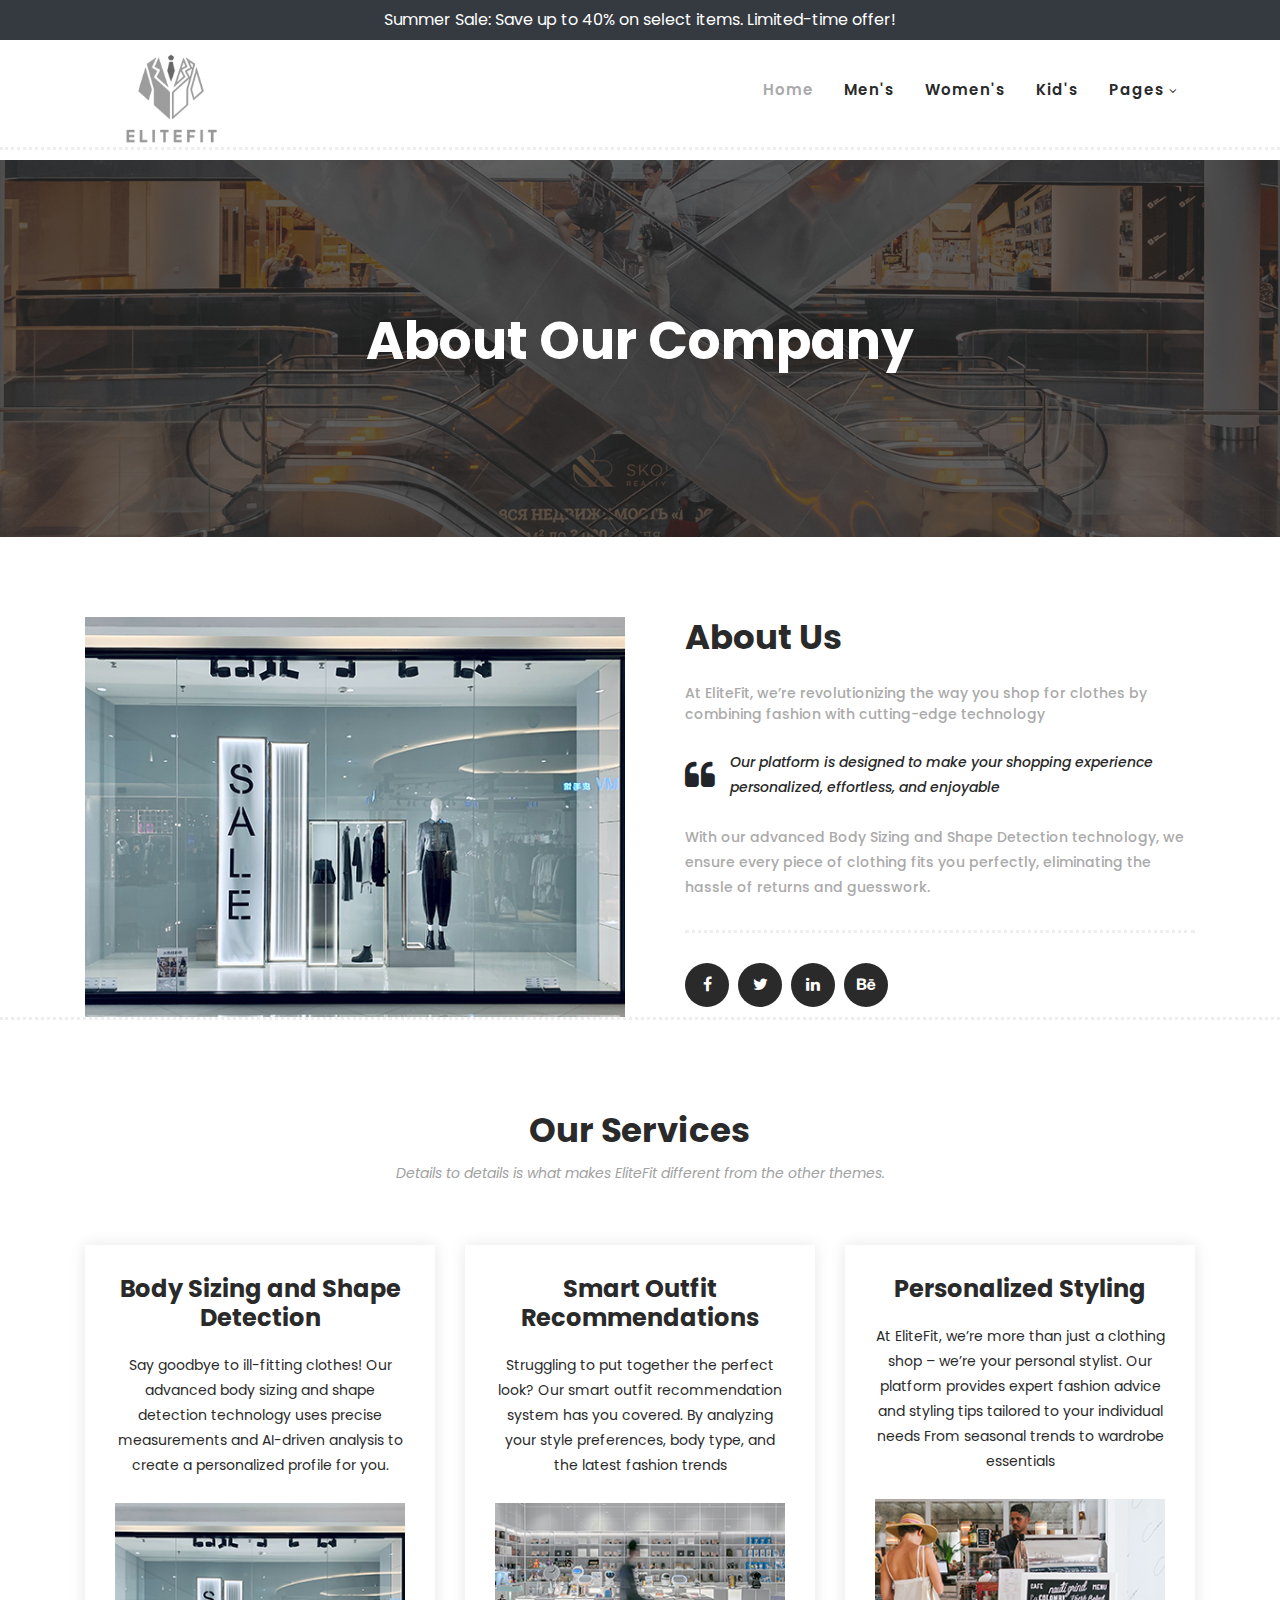
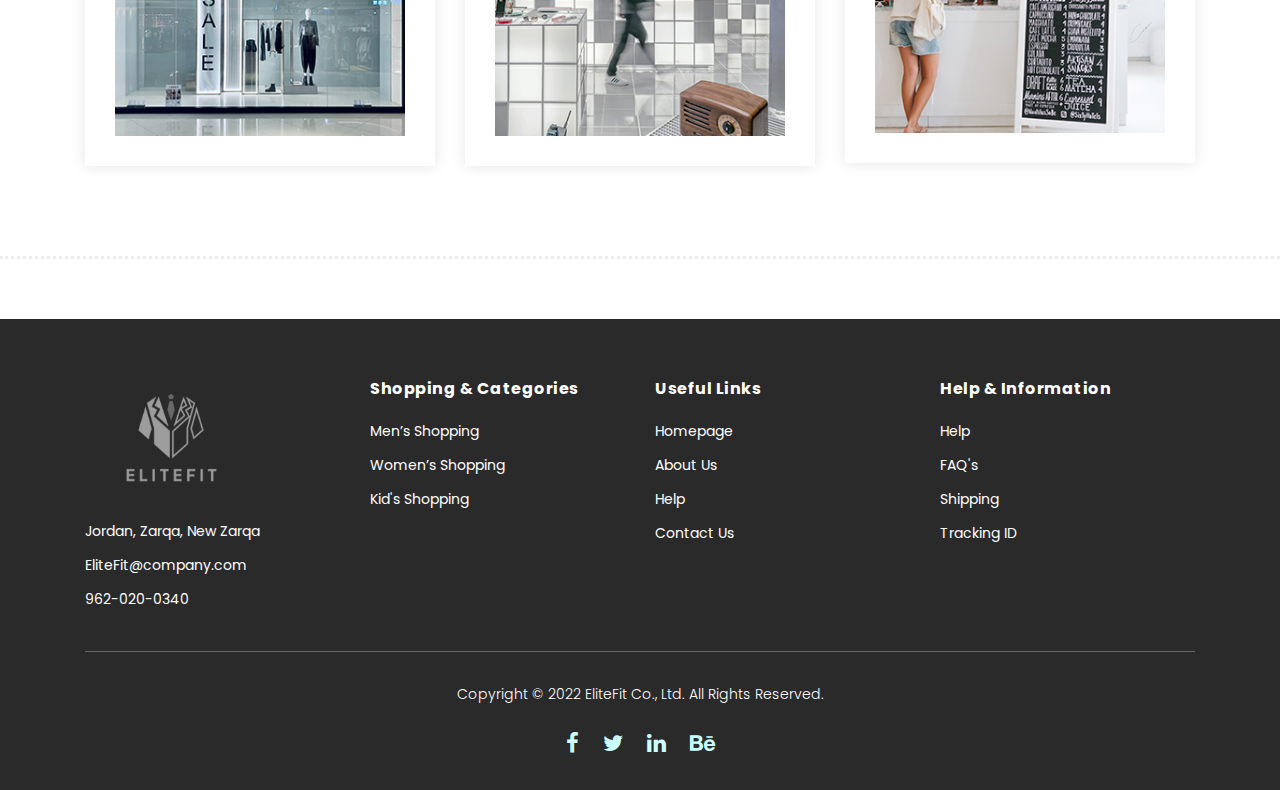
==== commit 54151b1a: "ttttt" ====
--- a/about.html
+++ b/about.html
@@ -1,367 +1,298 @@
 <!DOCTYPE html>
 <html lang="en">
-
   <head>
-
-    <meta charset="utf-8">
-    <meta name="viewport" content="width=device-width, initial-scale=1, shrink-to-fit=no">
-    <meta name="description" content="">
-    <meta name="author" content="">
-    <link href="https://fonts.googleapis.com/css?family=Poppins:100,200,300,400,500,600,700,800,900&display=swap" rel="stylesheet">
-
-    <title>Hexashop - About Page</title>
-
+    <meta charset="utf-8" />
+    <meta
+      name="viewport"
+      content="width=device-width, initial-scale=1, shrink-to-fit=no"
+    />
+    <meta name="description" content="" />
+    <meta name="author" content="" />
+    <link
+      href="https://fonts.googleapis.com/css?family=Poppins:100,200,300,400,500,600,700,800,900&display=swap"
+      rel="stylesheet"
+    />
+
+    <title>EliteFit - About Page</title>
 
     <!-- Additional CSS Files -->
-    <link rel="stylesheet" type="text/css" href="assets/css/bootstrap.min.css">
-
-    <link rel="stylesheet" type="text/css" href="assets/css/font-awesome.css">
-
-    <link rel="stylesheet" href="assets/css/templatemo-hexashop.css">
-
-    <link rel="stylesheet" href="assets/css/owl-carousel.css">
-
-    <link rel="stylesheet" href="assets/css/lightbox.css">
-<!--
+    <link
+      rel="stylesheet"
+      type="text/css"
+      href="assets/css/bootstrap.min.css"
+    />
+
+    <link rel="stylesheet" type="text/css" href="assets/css/font-awesome.css" />
+
+    <link rel="stylesheet" href="assets/css/templatemo-hexashop.css" />
+
+    <link rel="stylesheet" href="assets/css/owl-carousel.css" />
+
+    <link rel="stylesheet" href="assets/css/lightbox.css" />
+    <!--
 
 TemplateMo 571 Hexashop
 
 https://templatemo.com/tm-571-hexashop
 
 -->
-    </head>
-    
-    <body>
-    
+  </head>
+
+  <body>
     <!-- ***** Preloader Start ***** -->
     <div id="preloader">
-        <div class="jumper">
-            <div></div>
-            <div></div>
-            <div></div>
-        </div>
-    </div>  
+      <div class="jumper">
+        <div></div>
+        <div></div>
+        <div></div>
+      </div>
+    </div>
     <!-- ***** Preloader End ***** -->
-    
-    
+
     <!-- ***** Header Area Start ***** -->
     <header class="header-area header-sticky">
-        <div class="container">
-            <div class="row">
-                <div class="col-12">
-                    <nav class="main-nav">
-                        <!-- ***** Logo Start ***** -->
-                        <a href="index.html" class="logo">
-                            <img src="assets/images/logo.png">
-                        </a>
-                        <!-- ***** Logo End ***** -->
-                        <!-- ***** Menu Start ***** -->
-                        <ul class="nav">
-                            <li class="scroll-to-section"><a href="index.html" class="active">Home</a></li>
-                            <li class="scroll-to-section"><a href="index.html">Men's</a></li>
-                            <li class="scroll-to-section"><a href="index.html">Women's</a></li>
-                            <li class="scroll-to-section"><a href="index.html">Kid's</a></li>
-                            <li class="submenu">
-                                <a href="javascript:;">Pages</a>
-                                <ul>
-                                    <li><a href="about.html">About Us</a></li>
-                                    <li><a href="products.html">Products</a></li>
-                                    <li><a href="single-product.html">Single Product</a></li>
-                                    <li><a href="contact.html">Contact Us</a></li>
-                                </ul>
-                            </li>
-                            <li class="submenu">
-                                <a href="javascript:;">Features</a>
-                                <ul>
-                                    <li><a href="#">Features Page 1</a></li>
-                                    <li><a href="#">Features Page 2</a></li>
-                                    <li><a href="#">Features Page 3</a></li>
-                                    <li><a rel="nofollow" href="https://templatemo.com/page/4" target="_blank">Template Page 4</a></li>
-                                </ul>
-                            </li>
-                            <li class="scroll-to-section"><a href="index.html">Explore</a></li>
-                        </ul>        
-                        <a class='menu-trigger'>
-                            <span>Menu</span>
-                        </a>
-                        <!-- ***** Menu End ***** -->
-                    </nav>
-                </div>
-            </div>
-        </div>
+        <section class="py-2 bg-dark text-white text-center px-4">
+        <span>
+          Summer Sale: Save up to 40% on select items. Limited-time offer!
+        </span>
+      </section>
+      <div class="container">
+        <div class="row">
+          <div class="col-12">
+            <nav class="main-nav">
+              <!-- ***** Logo Start ***** -->
+              <a href="index.html" class="logo">
+                <img
+                  src="assets/images/logo.png"
+                  height="120px"
+                  width="170px"
+                />
+              </a>
+              <!-- ***** Logo End ***** -->
+              <!-- ***** Menu Start ***** -->
+              <ul class="nav">
+                <li class="scroll-to-section">
+                  <a href="index.html" class="active">Home</a>
+                </li>
+                <li class="scroll-to-section">
+                  <a href="index.html">Men's</a>
+                </li>
+                <li class="scroll-to-section">
+                  <a href="index.html">Women's</a>
+                </li>
+                <li class="scroll-to-section">
+                  <a href="index.html">Kid's</a>
+                </li>
+                <li class="submenu">
+                  <a href="javascript:;">Pages</a>
+                  <ul>
+                    <li><a href="about.html">About Us</a></li>
+                    <li><a href="products.html">Products</a></li>
+                    <li><a href="single-product.html">Single Product</a></li>
+                    <li><a href="contact.html">Contact Us</a></li>
+                  </ul>
+                </li>
+              </ul>
+              <a class="menu-trigger">
+                <span>Menu</span>
+              </a>
+              <!-- ***** Menu End ***** -->
+            </nav>
+          </div>
+        </div>
+      </div>
     </header>
     <!-- ***** Header Area End ***** -->
 
     <!-- ***** Main Banner Area Start ***** -->
     <div class="page-heading about-page-heading" id="top">
-        <div class="container">
-            <div class="row">
-                <div class="col-lg-12">
-                    <div class="inner-content">
-                        <h2>About Our Company</h2>
-                        <span>Awesome, clean &amp; creative HTML5 Template</span>
-                    </div>
-                </div>
-            </div>
-        </div>
+      <div class="container">
+        <div class="row">
+          <div class="col-lg-12">
+            <div class="inner-content">
+              <h2>About Our Company</h2>
+            </div>
+          </div>
+        </div>
+      </div>
     </div>
     <!-- ***** Main Banner Area End ***** -->
 
     <!-- ***** About Area Starts ***** -->
     <div class="about-us">
-        <div class="container">
-            <div class="row">
-                <div class="col-lg-6">
-                    <div class="left-image">
-                        <img src="assets/images/about-left-image.jpg" alt="">
-                    </div>
-                </div>
-                <div class="col-lg-6">
-                    <div class="right-content">
-                        <h4>About Us &amp; Our Skills</h4>
-                        <span>Lorem ipsum dolor sit amet, consectetur adipiscing elit, sed do eiusmod kon tempor incididunt ut labore.</span>
-                        <div class="quote">
-                            <i class="fa fa-quote-left"></i><p>Lorem ipsum dolor sit amet, consectetur adipiscing elit, sed do eiuski smod kon tempor incididunt ut labore.</p>
-                        </div>
-                        <p>Lorem ipsum dolor sit amet, consectetur adipiscing elit, sed do eiusmod kon tempor incididunt ut labore et dolore magna aliqua ut enim ad minim veniam, quis nostrud exercitation ullamco laboris nisi ut aliquip.</p>
-                        <ul>
-                            <li><a href="#"><i class="fa fa-facebook"></i></a></li>
-                            <li><a href="#"><i class="fa fa-twitter"></i></a></li>
-                            <li><a href="#"><i class="fa fa-linkedin"></i></a></li>
-                            <li><a href="#"><i class="fa fa-behance"></i></a></li>
-                        </ul>
-                    </div>
-                </div>
-            </div>
-        </div>
+      <div class="container">
+        <div class="row">
+          <div class="col-lg-6">
+            <div class="left-image">
+              <img src="assets/images/about-left-image.jpg" alt="" />
+            </div>
+          </div>
+          <div class="col-lg-6">
+            <div class="right-content">
+              <h4>About Us</h4>
+              <span
+                >At EliteFit, we’re revolutionizing the way you shop for clothes
+                by combining fashion with cutting-edge technology</span
+              >
+              <div class="quote">
+                <i class="fa fa-quote-left"></i>
+                <p>
+                  Our platform is designed to make your shopping experience
+                  personalized, effortless, and enjoyable
+                </p>
+              </div>
+              <p>
+                With our advanced Body Sizing and Shape Detection technology, we
+                ensure every piece of clothing fits you perfectly, eliminating
+                the hassle of returns and guesswork.
+              </p>
+              <ul>
+                <li>
+                  <a href="#"><i class="fa fa-facebook"></i></a>
+                </li>
+                <li>
+                  <a href="#"><i class="fa fa-twitter"></i></a>
+                </li>
+                <li>
+                  <a href="#"><i class="fa fa-linkedin"></i></a>
+                </li>
+                <li>
+                  <a href="#"><i class="fa fa-behance"></i></a>
+                </li>
+              </ul>
+            </div>
+          </div>
+        </div>
+      </div>
     </div>
     <!-- ***** About Area Ends ***** -->
 
-    <!-- ***** Our Team Area Starts ***** -->
-    <section class="our-team">
-        <div class="container">
-            <div class="row">
-                <div class="col-lg-12">
-                    <div class="section-heading">
-                        <h2>Our Amazing Team</h2>
-                        <span>Details to details is what makes Hexashop different from the other themes.</span>
-                    </div>
-                </div>
-                <div class="col-lg-4">
-                    <div class="team-item">
-                        <div class="thumb">
-                            <div class="hover-effect">
-                                <div class="inner-content">
-                                    <ul>
-                                        <li><a href="#"><i class="fa fa-facebook"></i></a></li>
-                                        <li><a href="#"><i class="fa fa-twitter"></i></a></li>
-                                        <li><a href="#"><i class="fa fa-linkedin"></i></a></li>
-                                        <li><a href="#"><i class="fa fa-behance"></i></a></li>
-                                    </ul>
-                                </div>
-                            </div>
-                            <img src="assets/images/team-member-01.jpg">
-                        </div>
-                        <div class="down-content">
-                            <h4>Ragnar Lodbrok</h4>
-                            <span>Product Caretaker</span>
-                        </div>
-                    </div>
-                </div>
-                <div class="col-lg-4">
-                    <div class="team-item">
-                        <div class="thumb">
-                            <div class="hover-effect">
-                                <div class="inner-content">
-                                    <ul>
-                                        <li><a href="#"><i class="fa fa-facebook"></i></a></li>
-                                        <li><a href="#"><i class="fa fa-twitter"></i></a></li>
-                                        <li><a href="#"><i class="fa fa-linkedin"></i></a></li>
-                                        <li><a href="#"><i class="fa fa-behance"></i></a></li>
-                                    </ul>
-                                </div>
-                            </div>
-                            <img src="assets/images/team-member-02.jpg">
-                        </div>
-                        <div class="down-content">
-                            <h4>Ragnar Lodbrok</h4>
-                            <span>Product Caretaker</span>
-                        </div>
-                    </div>
-                </div>
-                <div class="col-lg-4">
-                    <div class="team-item">
-                        <div class="thumb">
-                            <div class="hover-effect">
-                                <div class="inner-content">
-                                    <ul>
-                                        <li><a href="#"><i class="fa fa-facebook"></i></a></li>
-                                        <li><a href="#"><i class="fa fa-twitter"></i></a></li>
-                                        <li><a href="#"><i class="fa fa-linkedin"></i></a></li>
-                                        <li><a href="#"><i class="fa fa-behance"></i></a></li>
-                                    </ul>
-                                </div>
-                            </div>
-                            <img src="assets/images/team-member-03.jpg">
-                        </div>
-                        <div class="down-content">
-                            <h4>Ragnar Lodbrok</h4>
-                            <span>Product Caretaker</span>
-                        </div>
-                    </div>
-                </div>
-            </div>
-        </div>
-    </section>
-    <!-- ***** Our Team Area Ends ***** -->
-
     <!-- ***** Services Area Starts ***** -->
     <section class="our-services">
-        <div class="container">
-            <div class="row">
-                <div class="col-lg-12">
-                    <div class="section-heading">
-                        <h2>Our Services</h2>
-                        <span>Details to details is what makes Hexashop different from the other themes.</span>
-                    </div>
-                </div>
-                <div class="col-lg-4">
-                    <div class="service-item">
-                        <h4>Synther Vaporware</h4>
-                        <p>Lorem ipsum dolor sit amet, consecteturti adipiscing elit, sed do eiusmod temp incididunt ut labore, et dolore quis ipsum suspend.</p>
-                        <img src="assets/images/service-01.jpg" alt="">
-                    </div>
-                </div>
-                <div class="col-lg-4">
-                    <div class="service-item">
-                        <h4>Locavore Squidward</h4>
-                        <p>Lorem ipsum dolor sit amet, consecteturti adipiscing elit, sed do eiusmod temp incididunt ut labore, et dolore quis ipsum suspend.</p>
-                        <img src="assets/images/service-02.jpg" alt="">
-                    </div>
-                </div>
-                <div class="col-lg-4">
-                    <div class="service-item">
-                        <h4>Health Gothfam</h4>
-                        <p>Lorem ipsum dolor sit amet, consecteturti adipiscing elit, sed do eiusmod temp incididunt ut labore, et dolore quis ipsum suspend.</p>
-                        <img src="assets/images/service-03.jpg" alt="">
-                    </div>
-                </div>
-            </div>
-        </div>
+      <div class="container">
+        <div class="row">
+          <div class="col-lg-12">
+            <div class="section-heading">
+              <h2>Our Services</h2>
+              <span
+                >Details to details is what makes EliteFit different from the
+                other themes.</span
+              >
+            </div>
+          </div>
+          <div class="col-lg-4">
+            <div class="service-item">
+              <h4>Body Sizing and Shape Detection</h4>
+              <p>
+                Say goodbye to ill-fitting clothes! Our advanced body sizing and
+                shape detection technology uses precise measurements and
+                AI-driven analysis to create a personalized profile for you.
+              </p>
+              <img src="assets/images/service-01.jpg" alt="" />
+            </div>
+          </div>
+          <div class="col-lg-4">
+            <div class="service-item">
+              <h4>Smart Outfit Recommendations</h4>
+              <p>
+                Struggling to put together the perfect look? Our smart outfit
+                recommendation system has you covered. By analyzing your style
+                preferences, body type, and the latest fashion trends
+              </p>
+              <img src="assets/images/service-02.jpg" alt="" />
+            </div>
+          </div>
+          <div class="col-lg-4">
+            <div class="service-item">
+              <h4>Personalized Styling</h4>
+              <p>
+                At EliteFit, we’re more than just a clothing shop – we’re your
+                personal stylist. Our platform provides expert fashion advice
+                and styling tips tailored to your individual needs From seasonal trends to wardrobe essentials
+              </p>
+              <img src="assets/images/service-03.jpg" alt="" />
+            </div>
+          </div>
+        </div>
+      </div>
     </section>
     <!-- ***** Services Area Ends ***** -->
 
-    <!-- ***** Subscribe Area Starts ***** -->
-    <div class="subscribe">
-        <div class="container">
-            <div class="row">
-                <div class="col-lg-8">
-                    <div class="section-heading">
-                        <h2>By Subscribing To Our Newsletter You Can Get 30% Off</h2>
-                        <span>Details to details is what makes Hexashop different from the other themes.</span>
-                    </div>
-                    <form id="subscribe" action="" method="get">
-                        <div class="row">
-                          <div class="col-lg-5">
-                            <fieldset>
-                              <input name="name" type="text" id="name" placeholder="Your Name" required="">
-                            </fieldset>
-                          </div>
-                          <div class="col-lg-5">
-                            <fieldset>
-                              <input name="email" type="text" id="email" pattern="[^ @]*@[^ @]*" placeholder="Your Email Address" required="">
-                            </fieldset>
-                          </div>
-                          <div class="col-lg-2">
-                            <fieldset>
-                              <button type="submit" id="form-submit" class="main-dark-button"><i class="fa fa-paper-plane"></i></button>
-                            </fieldset>
-                          </div>
-                        </div>
-                    </form>
-                </div>
-                <div class="col-lg-4">
-                    <div class="row">
-                        <div class="col-6">
-                            <ul>
-                                <li>Store Location:<br><span>Sunny Isles Beach, FL 33160, United States</span></li>
-                                <li>Phone:<br><span>010-020-0340</span></li>
-                                <li>Office Location:<br><span>North Miami Beach</span></li>
-                            </ul>
-                        </div>
-                        <div class="col-6">
-                            <ul>
-                                <li>Work Hours:<br><span>07:30 AM - 9:30 PM Daily</span></li>
-                                <li>Email:<br><span>info@company.com</span></li>
-                                <li>Social Media:<br><span><a href="#">Facebook</a>, <a href="#">Instagram</a>, <a href="#">Behance</a>, <a href="#">Linkedin</a></span></li>
-                            </ul>
-                        </div>
-                    </div>
-                </div>
-            </div>
-        </div>
-    </div>
-    <!-- ***** Subscribe Area Ends ***** -->
+    
 
     <!-- ***** Footer Start ***** -->
     <footer>
-        <div class="container">
-            <div class="row">
-                <div class="col-lg-3">
-                    <div class="first-item">
-                        <div class="logo">
-                            <img src="assets/images/white-logo.png" alt="hexashop ecommerce templatemo">
-                        </div>
-                        <ul>
-                            <li><a href="#">16501 Collins Ave, Sunny Isles Beach, FL 33160, United States</a></li>
-                            <li><a href="#">hexashop@company.com</a></li>
-                            <li><a href="#">010-020-0340</a></li>
-                        </ul>
-                    </div>
-                </div>
-                <div class="col-lg-3">
-                    <h4>Shopping &amp; Categories</h4>
-                    <ul>
-                        <li><a href="#">Men’s Shopping</a></li>
-                        <li><a href="#">Women’s Shopping</a></li>
-                        <li><a href="#">Kid's Shopping</a></li>
-                    </ul>
-                </div>
-                <div class="col-lg-3">
-                    <h4>Useful Links</h4>
-                    <ul>
-                        <li><a href="#">Homepage</a></li>
-                        <li><a href="#">About Us</a></li>
-                        <li><a href="#">Help</a></li>
-                        <li><a href="#">Contact Us</a></li>
-                    </ul>
-                </div>
-                <div class="col-lg-3">
-                    <h4>Help &amp; Information</h4>
-                    <ul>
-                        <li><a href="#">Help</a></li>
-                        <li><a href="#">FAQ's</a></li>
-                        <li><a href="#">Shipping</a></li>
-                        <li><a href="#">Tracking ID</a></li>
-                    </ul>
-                </div>
-                <div class="col-lg-12">
-                    <div class="under-footer">
-                        <p>Copyright © 2022 HexaShop Co., Ltd. All Rights Reserved. 
-                        
-                        <br>Design: <a href="https://templatemo.com" target="_parent" title="free css templates">TemplateMo</a></p>
-                        <ul>
-                            <li><a href="#"><i class="fa fa-facebook"></i></a></li>
-                            <li><a href="#"><i class="fa fa-twitter"></i></a></li>
-                            <li><a href="#"><i class="fa fa-linkedin"></i></a></li>
-                            <li><a href="#"><i class="fa fa-behance"></i></a></li>
-                        </ul>
-                    </div>
-                </div>
-            </div>
-        </div>
+      <div class="container">
+        <div class="row">
+          <div class="col-lg-3">
+            <div class="first-item">
+              <div class="logo">
+                <img
+                  src="assets/images/logo.png"
+                  height="120px"
+                  width="170px"
+                />
+              </div>
+              <ul>
+                <li>
+                  <a href="#">Jordan, Zarqa, New Zarqa</a>
+                </li>
+                <li><a href="#">EliteFit@company.com</a></li>
+                <li><a href="#">962-020-0340</a></li>
+              </ul>
+            </div>
+          </div>
+          <div class="col-lg-3">
+            <h4>Shopping &amp; Categories</h4>
+            <ul>
+              <li><a href="#">Men’s Shopping</a></li>
+              <li><a href="#">Women’s Shopping</a></li>
+              <li><a href="#">Kid's Shopping</a></li>
+            </ul>
+          </div>
+          <div class="col-lg-3">
+            <h4>Useful Links</h4>
+            <ul>
+              <li><a href="#">Homepage</a></li>
+              <li><a href="#">About Us</a></li>
+              <li><a href="#">Help</a></li>
+              <li><a href="#">Contact Us</a></li>
+            </ul>
+          </div>
+          <div class="col-lg-3">
+            <h4>Help &amp; Information</h4>
+            <ul>
+              <li><a href="#">Help</a></li>
+              <li><a href="#">FAQ's</a></li>
+              <li><a href="#">Shipping</a></li>
+              <li><a href="#">Tracking ID</a></li>
+            </ul>
+          </div>
+          <div class="col-lg-12">
+            <div class="under-footer">
+              <p>
+                Copyright © 2022 EliteFit Co., Ltd. All Rights Reserved.
+                <br />
+              </p>
+              <ul>
+                <li>
+                  <a href="#"><i class="fa fa-facebook"></i></a>
+                </li>
+                <li>
+                  <a href="#"><i class="fa fa-twitter"></i></a>
+                </li>
+                <li>
+                  <a href="#"><i class="fa fa-linkedin"></i></a>
+                </li>
+                <li>
+                  <a href="#"><i class="fa fa-behance"></i></a>
+                </li>
+              </ul>
+            </div>
+          </div>
+        </div>
+      </div>
     </footer>
-    
 
     <!-- jQuery -->
     <script src="assets/js/jquery-2.1.0.min.js"></script>
@@ -377,32 +308,29 @@
     <script src="assets/js/scrollreveal.min.js"></script>
     <script src="assets/js/waypoints.min.js"></script>
     <script src="assets/js/jquery.counterup.min.js"></script>
-    <script src="assets/js/imgfix.min.js"></script> 
-    <script src="assets/js/slick.js"></script> 
-    <script src="assets/js/lightbox.js"></script> 
-    <script src="assets/js/isotope.js"></script> 
-    
+    <script src="assets/js/imgfix.min.js"></script>
+    <script src="assets/js/slick.js"></script>
+    <script src="assets/js/lightbox.js"></script>
+    <script src="assets/js/isotope.js"></script>
+
     <!-- Global Init -->
     <script src="assets/js/custom.js"></script>
 
     <script>
-
-        $(function() {
-            var selectedClass = "";
-            $("p").click(function(){
-            selectedClass = $(this).attr("data-rel");
-            $("#portfolio").fadeTo(50, 0.1);
-                $("#portfolio div").not("."+selectedClass).fadeOut();
-            setTimeout(function() {
-              $("."+selectedClass).fadeIn();
-              $("#portfolio").fadeTo(50, 1);
-            }, 500);
-                
-            });
+      $(function () {
+        var selectedClass = "";
+        $("p").click(function () {
+          selectedClass = $(this).attr("data-rel");
+          $("#portfolio").fadeTo(50, 0.1);
+          $("#portfolio div")
+            .not("." + selectedClass)
+            .fadeOut();
+          setTimeout(function () {
+            $("." + selectedClass).fadeIn();
+            $("#portfolio").fadeTo(50, 1);
+          }, 500);
         });
-
+      });
     </script>
-
   </body>
-
 </html>
--- a/assets/css/templatemo-hexashop.css
+++ b/assets/css/templatemo-hexashop.css
@@ -34,10 +34,64 @@
 reset
 --------------------------------------------- 
 */
-html, body, div, span, applet, object, iframe, h1, h2, h3, h4, h5, h6, p, blockquote, div
-pre, a, abbr, acronym, address, big, cite, code, del, dfn, em, font, img, ins, kbd, q,
-s, samp, small, strike, strong, sub, sup, tt, var, b, u, i, center, dl, dt, dd, ol, ul, li,
-figure, header, nav, section, article, aside, footer, figcaption {
+html,
+body,
+div,
+span,
+applet,
+object,
+iframe,
+h1,
+h2,
+h3,
+h4,
+h5,
+h6,
+p,
+blockquote,
+div pre,
+a,
+abbr,
+acronym,
+address,
+big,
+cite,
+code,
+del,
+dfn,
+em,
+font,
+img,
+ins,
+kbd,
+q,
+s,
+samp,
+small,
+strike,
+strong,
+sub,
+sup,
+tt,
+var,
+b,
+u,
+i,
+center,
+dl,
+dt,
+dd,
+ol,
+ul,
+li,
+figure,
+header,
+nav,
+section,
+article,
+aside,
+footer,
+figcaption {
   margin: 0;
   padding: 0;
   border: 0;
@@ -65,13 +119,20 @@
   height: 1%;
 }
 
-ul, li {
+ul,
+li {
   padding: 0;
   margin: 0;
   list-style: none;
 }
 
-header, nav, section, article, aside, footer, hgroup {
+header,
+nav,
+section,
+article,
+aside,
+footer,
+hgroup {
   display: block;
 }
 
@@ -79,8 +140,9 @@
   box-sizing: border-box;
 }
 
-html, body {
-  font-family: 'Poppins', sans-serif;
+html,
+body {
+  font-family: "Poppins", sans-serif;
   font-weight: 400;
   background-color: #fff;
   font-size: 16px;
@@ -93,7 +155,12 @@
   text-decoration: none !important;
 }
 
-h1, h2, h3, h4, h5, h6 {
+h1,
+h2,
+h3,
+h4,
+h5,
+h6 {
   margin-top: 0px;
   margin-bottom: 0px;
 }
@@ -116,7 +183,7 @@
 html,
 body {
   background: #fff;
-  font-family: 'Poppins', sans-serif;
+  font-family: "Poppins", sans-serif;
 }
 
 ::selection {
@@ -130,7 +197,8 @@
 }
 
 @media (max-width: 991px) {
-  html, body {
+  html,
+  body {
     overflow-x: hidden;
   }
   .mobile-top-fix {
@@ -152,7 +220,7 @@
   padding: 12px 25px;
   display: inline-block;
   font-weight: 500;
-  transition: all .3s;
+  transition: all 0.3s;
 }
 
 .main-border-button a:hover {
@@ -168,7 +236,7 @@
   display: inline-block;
   border-radius: 3px;
   font-weight: 600;
-  transition: all .3s;
+  transition: all 0.3s;
 }
 
 .main-white-button a:hover {
@@ -179,7 +247,7 @@
   font-size: 13px;
   color: #fff;
   font-weight: 600;
-  transition: all .3s;
+  transition: all 0.3s;
 }
 
 .main-text-button a:hover {
@@ -199,8 +267,6 @@
   font-weight: 400;
 }
 
-
-
 /* 
 ---------------------------------------------
 header
@@ -210,21 +276,21 @@
 .background-header {
   border-bottom: none !important;
   background-color: #fff;
-  height: 80px!important;
-  position: fixed!important;
+  height: 80px !important;
+  position: fixed !important;
   top: 0px;
   left: 0px;
   right: 0px;
-  box-shadow: 0px 0px 10px rgba(0,0,0,0.15)!important;
+  box-shadow: 0px 0px 10px rgba(0, 0, 0, 0.15) !important;
 }
 
 .background-header .logo,
 .background-header .main-nav .nav li a {
-  color: #1e1e1e!important;
+  color: #1e1e1e !important;
 }
 
 .background-header .main-nav .nav li:hover a {
-  color: #2a2a2a!important;
+  color: #2a2a2a !important;
 }
 
 .background-header .nav li a.active {
@@ -241,10 +307,10 @@
   right: 0px;
   z-index: 100;
   height: 100px;
-  -webkit-transition: all .5s ease 0s;
-  -moz-transition: all .5s ease 0s;
-  -o-transition: all .5s ease 0s;
-  transition: all .5s ease 0s;
+  -webkit-transition: all 0.5s ease 0s;
+  -moz-transition: all 0.5s ease 0s;
+  -o-transition: all 0.5s ease 0s;
+  transition: all 0.5s ease 0s;
 }
 
 .header-area .main-nav {
@@ -318,12 +384,12 @@
 
 .header-area .main-nav .nav li:hover a,
 .header-area .main-nav .nav li a.active {
-  color: #aaa!important;
+  color: #aaa !important;
 }
 
 .background-header .main-nav .nav li:hover a,
 .background-header .main-nav .nav li a.active {
-  color: #aaa!important;
+  color: #aaa !important;
   opacity: 1;
 }
 
@@ -356,7 +422,8 @@
   transform: translateY(+2em);
   visibility: hidden;
   z-index: -1;
-  transition: all 0.3s ease-in-out 0s, visibility 0s linear 0.3s, z-index 0s linear 0.01s;
+  transition: all 0.3s ease-in-out 0s, visibility 0s linear 0.3s,
+    z-index 0s linear 0.01s;
 }
 
 .header-area .main-nav .nav li.submenu ul li {
@@ -369,7 +436,7 @@
   opacity: 1;
   display: block;
   background: #f7f7f7;
-  color: #2a2a2a!important;
+  color: #2a2a2a !important;
   padding-left: 20px;
   height: 40px;
   line-height: 40px;
@@ -385,7 +452,7 @@
 
 .header-area .main-nav .nav li.submenu ul li a:hover {
   background: #fff;
-  color: #aaa!important;
+  color: #aaa !important;
   padding-left: 25px;
 }
 
@@ -517,7 +584,7 @@
 }
 
 .header-area.header-sticky {
-  min-height: 80px;
+  min-height: 150px;
 }
 
 .header-area .nav {
@@ -544,7 +611,7 @@
   }
   .header-area.header-sticky .nav li a:hover,
   .header-area.header-sticky .nav li a.active {
-    color: #aaa!important;
+    color: #aaa !important;
     opacity: 1;
   }
   .header-area.header-sticky .nav li.search-icon a {
@@ -602,7 +669,7 @@
   }
   .header-area .main-nav .nav li a:hover {
     background: #eee !important;
-    color: #aaa!important;
+    color: #aaa !important;
   }
   .header-area .main-nav .nav li.submenu ul {
     position: relative;
@@ -627,12 +694,13 @@
     height: auto !important;
   }
   .header-area .main-nav .nav li.submenu:after {
-    color: #3B566E;
+    color: #3b566e;
     right: 25px;
     font-size: 14px;
     top: 15px;
   }
-  .header-area .main-nav .nav li.submenu:hover ul, .header-area .main-nav .nav li.submenu:focus ul {
+  .header-area .main-nav .nav li.submenu:hover ul,
+  .header-area .main-nav .nav li.submenu:focus ul {
     height: 0px;
   }
 }
@@ -642,7 +710,6 @@
     display: flex !important;
   }
 }
-
 
 /* 
 ---------------------------------------------
@@ -727,7 +794,7 @@
   left: 15px;
   bottom: 15px;
   text-align: center;
-  background-color: rgba(42,42,42,.97);
+  background-color: rgba(42, 42, 42, 0.97);
   opacity: 0;
   visibility: hidden;
   transition: all 0.5s;
@@ -758,8 +825,6 @@
   padding: 0px 20px;
   margin-bottom: 20px;
 }
-
-
 
 /*
 ---------------------------------------------
@@ -817,7 +882,7 @@
   width: 100%;
   opacity: 0;
   visibility: hidden;
-  transition: all .5s;
+  transition: all 0.5s;
 }
 
 #men .item .thumb:hover .hover-content {
@@ -845,7 +910,6 @@
   background-color: #fff;
 }
 
-
 #men .owl-nav {
   text-align: center;
   position: absolute;
@@ -857,8 +921,8 @@
 #men .owl-dots {
   display: none;
 }
-    
-#men .owl-nav .owl-prev{
+
+#men .owl-nav .owl-prev {
   position: absolute;
   left: -80px;
   outline: none;
@@ -871,21 +935,21 @@
 
 #men .owl-nav .owl-prev:before {
   display: inline-block;
-  font-family: 'FontAwesome';
+  font-family: "FontAwesome";
   color: #2a2a2a;
   font-size: 25px;
   font-weight: 700;
-  content: '\f104';
+  content: "\f104";
   width: 50px;
   height: 50px;
   background-color: transparent;
   line-height: 48px;
-  border :1px solid #2a2a2a;
+  border: 1px solid #2a2a2a;
 }
 
 #men .owl-nav .owl-prev {
   opacity: 0.75;
-  transition: all .5s;
+  transition: all 0.5s;
 }
 
 #men .owl-nav .owl-prev:hover {
@@ -894,14 +958,14 @@
 
 #men .owl-nav .owl-next {
   opacity: 0.75;
-  transition: all .5s;
+  transition: all 0.5s;
 }
 
 #men .owl-nav .owl-next:hover {
   opacity: 1;
 }
 
-#men .owl-nav .owl-next{
+#men .owl-nav .owl-next {
   outline: none;
   position: absolute;
   right: -85px;
@@ -909,18 +973,17 @@
 
 #men .owl-nav .owl-next:before {
   display: inline-block;
-  font-family: 'FontAwesome';
+  font-family: "FontAwesome";
   color: #2a2a2a;
   font-size: 25px;
   font-weight: 700;
-  content: '\f105';
+  content: "\f105";
   width: 50px;
   height: 50px;
   background-color: transparent;
   line-height: 48px;
-  border :1px solid #2a2a2a;
-}
-
+  border: 1px solid #2a2a2a;
+}
 
 /*
 ---------------------------------------------
@@ -978,7 +1041,7 @@
   width: 100%;
   opacity: 0;
   visibility: hidden;
-  transition: all .5s;
+  transition: all 0.5s;
 }
 
 #women .item .thumb:hover .hover-content {
@@ -1006,7 +1069,6 @@
   background-color: #fff;
 }
 
-
 #women .owl-nav {
   text-align: center;
   position: absolute;
@@ -1018,8 +1080,8 @@
 #women .owl-dots {
   display: none;
 }
-    
-#women .owl-nav .owl-prev{
+
+#women .owl-nav .owl-prev {
   position: absolute;
   left: -80px;
   outline: none;
@@ -1032,21 +1094,21 @@
 
 #women .owl-nav .owl-prev:before {
   display: inline-block;
-  font-family: 'FontAwesome';
+  font-family: "FontAwesome";
   color: #2a2a2a;
   font-size: 25px;
   font-weight: 700;
-  content: '\f104';
+  content: "\f104";
   width: 50px;
   height: 50px;
   background-color: transparent;
   line-height: 48px;
-  border :1px solid #2a2a2a;
+  border: 1px solid #2a2a2a;
 }
 
 #women .owl-nav .owl-prev {
   opacity: 0.75;
-  transition: all .5s;
+  transition: all 0.5s;
 }
 
 #women .owl-nav .owl-prev:hover {
@@ -1055,14 +1117,14 @@
 
 #women .owl-nav .owl-next {
   opacity: 0.75;
-  transition: all .5s;
+  transition: all 0.5s;
 }
 
 #women .owl-nav .owl-next:hover {
   opacity: 1;
 }
 
-#women .owl-nav .owl-next{
+#women .owl-nav .owl-next {
   outline: none;
   position: absolute;
   right: -85px;
@@ -1070,16 +1132,16 @@
 
 #women .owl-nav .owl-next:before {
   display: inline-block;
-  font-family: 'FontAwesome';
+  font-family: "FontAwesome";
   color: #2a2a2a;
   font-size: 25px;
   font-weight: 700;
-  content: '\f105';
+  content: "\f105";
   width: 50px;
   height: 50px;
   background-color: transparent;
   line-height: 48px;
-  border :1px solid #2a2a2a;
+  border: 1px solid #2a2a2a;
 }
 
 /*
@@ -1138,7 +1200,7 @@
   width: 100%;
   opacity: 0;
   visibility: hidden;
-  transition: all .5s;
+  transition: all 0.5s;
 }
 
 #kids .item .thumb:hover .hover-content {
@@ -1166,7 +1228,6 @@
   background-color: #fff;
 }
 
-
 #kids .owl-nav {
   text-align: center;
   position: absolute;
@@ -1178,8 +1239,8 @@
 #kids .owl-dots {
   display: none;
 }
-    
-#kids .owl-nav .owl-prev{
+
+#kids .owl-nav .owl-prev {
   position: absolute;
   left: -80px;
   outline: none;
@@ -1192,21 +1253,21 @@
 
 #kids .owl-nav .owl-prev:before {
   display: inline-block;
-  font-family: 'FontAwesome';
+  font-family: "FontAwesome";
   color: #2a2a2a;
   font-size: 25px;
   font-weight: 700;
-  content: '\f104';
+  content: "\f104";
   width: 50px;
   height: 50px;
   background-color: transparent;
   line-height: 48px;
-  border :1px solid #2a2a2a;
+  border: 1px solid #2a2a2a;
 }
 
 #kids .owl-nav .owl-prev {
   opacity: 0.75;
-  transition: all .5s;
+  transition: all 0.5s;
 }
 
 #kids .owl-nav .owl-prev:hover {
@@ -1215,14 +1276,14 @@
 
 #kids .owl-nav .owl-next {
   opacity: 0.75;
-  transition: all .5s;
+  transition: all 0.5s;
 }
 
 #kids .owl-nav .owl-next:hover {
   opacity: 1;
 }
 
-#kids .owl-nav .owl-next{
+#kids .owl-nav .owl-next {
   outline: none;
   position: absolute;
   right: -85px;
@@ -1230,18 +1291,17 @@
 
 #kids .owl-nav .owl-next:before {
   display: inline-block;
-  font-family: 'FontAwesome';
+  font-family: "FontAwesome";
   color: #2a2a2a;
   font-size: 25px;
   font-weight: 700;
-  content: '\f105';
+  content: "\f105";
   width: 50px;
   height: 50px;
   background-color: transparent;
   line-height: 48px;
-  border :1px solid #2a2a2a;
-}
-
+  border: 1px solid #2a2a2a;
+}
 
 /*
 ---------------------------------------------
@@ -1263,6 +1323,9 @@
   font-size: 34px;
   font-weight: 700;
   color: #2a2a2a;
+}
+#explore .left-content h5 {
+  margin-top: 1rem;
 }
 
 #explore .left-content span {
@@ -1381,10 +1444,10 @@
   right: 0;
   top: 0;
   width: 100%;
-  background-color: rgba(0,0,0,0.85);
+  background-color: rgba(0, 0, 0, 0.85);
   opacity: 0;
   visibility: hidden;
-  transition: all .3s;
+  transition: all 0.3s;
 }
 
 #social .thumb:hover .icon {
@@ -1412,7 +1475,6 @@
   width: 100%;
   overflow: hidden;
 }
-
 
 /* 
 ---------------------------------------------
@@ -1492,7 +1554,6 @@
   color: #2a2a2a;
 }
 
-
 /* 
 ---------------------------------------------
 footer
@@ -1517,7 +1578,7 @@
 footer ul li a {
   font-size: 14px;
   color: #fff;
-  transition: all .3s;
+  transition: all 0.3s;
 }
 
 footer ul li a:hover {
@@ -1536,7 +1597,7 @@
   margin-top: 30px;
   padding-top: 30px;
   text-align: center;
-  border-top: 1px solid rgba(250,250,250,0.3);
+  border-top: 1px solid rgba(250, 250, 250, 0.3);
 }
 
 footer .under-footer ul {
@@ -1565,7 +1626,6 @@
 footer .under-footer a:hover {
   color: #c66;
 }
-
 
 /* 
 ---------------------------------------------
@@ -1656,7 +1716,7 @@
   width: 100%;
   opacity: 0;
   visibility: hidden;
-  transition: all .5s;
+  transition: all 0.5s;
 }
 
 #products .item .thumb:hover .hover-content {
@@ -1716,8 +1776,6 @@
   background-color: #2a2a2a;
   color: #fff;
 }
-
-
 
 /* 
 ---------------------------------------------
@@ -1834,7 +1892,7 @@
   float: left;
   font-size: 20px;
   margin-top: 10px;
-  color: #aaa!important;
+  color: #aaa !important;
 }
 
 .total .main-border-button {
@@ -1852,59 +1910,65 @@
 }
 
 .quantity {
-  display: inline-block; }
- 
- .quantity .input-text.qty {
+  display: inline-block;
+}
+
+.quantity .input-text.qty {
   width: 35px;
   height: 39px;
   padding: 0 5px;
   text-align: center;
   background-color: transparent;
   border: 1px solid #efefef;
- }
- 
- .quantity.buttons_added {
+}
+
+.quantity.buttons_added {
   text-align: left;
   position: relative;
   white-space: nowrap;
-  vertical-align: top; }
- 
- .quantity.buttons_added input {
+  vertical-align: top;
+}
+
+.quantity.buttons_added input {
   display: inline-block;
   margin: 0;
   vertical-align: top;
   box-shadow: none;
- }
- 
- .quantity.buttons_added .minus,
- .quantity.buttons_added .plus {
+}
+
+.quantity.buttons_added .minus,
+.quantity.buttons_added .plus {
   padding: 7px 10px 8px;
   height: 39px;
   background-color: #ffffff;
   border: 1px solid #efefef;
-  cursor:pointer;}
- 
- .quantity.buttons_added .minus {
-  border-right: 0; }
- 
- .quantity.buttons_added .plus {
-  border-left: 0; }
- 
- .quantity.buttons_added .minus:hover,
- .quantity.buttons_added .plus:hover {
-  background: #eeeeee; }
- 
- .quantity input::-webkit-outer-spin-button,
- .quantity input::-webkit-inner-spin-button {
+  cursor: pointer;
+}
+
+.quantity.buttons_added .minus {
+  border-right: 0;
+}
+
+.quantity.buttons_added .plus {
+  border-left: 0;
+}
+
+.quantity.buttons_added .minus:hover,
+.quantity.buttons_added .plus:hover {
+  background: #eeeeee;
+}
+
+.quantity input::-webkit-outer-spin-button,
+.quantity input::-webkit-inner-spin-button {
   -webkit-appearance: none;
   -moz-appearance: none;
-  margin: 0; }
-  
-  .quantity.buttons_added .minus:focus,
- .quantity.buttons_added .plus:focus {
-  outline: none; }
-
-
+  margin: 0;
+}
+
+.quantity.buttons_added .minus:focus,
+.quantity.buttons_added .plus:focus {
+  outline: none;
+}
 
 /* 
 ---------------------------------------------
@@ -1993,7 +2057,7 @@
   text-align: center;
   line-height: 44px;
   border-radius: 50%;
-  transition: all .5s;
+  transition: all 0.5s;
 }
 
 .about-us .right-content ul li a:hover {
@@ -2028,14 +2092,14 @@
 
 .our-team .team-item .thumb .hover-effect {
   position: absolute;
-  background-color: rgba(0,0,0,0.9);
+  background-color: rgba(0, 0, 0, 0.9);
   width: 100%;
   text-align: center;
   top: 0;
   bottom: 0;
   opacity: 0;
   visibility: hidden;
-  transition: all .3s;
+  transition: all 0.3s;
 }
 
 .our-team .team-item .thumb:hover .hover-effect {
@@ -2065,7 +2129,7 @@
   text-align: center;
   line-height: 44px;
   border-radius: 50%;
-  transition: all .3s;
+  transition: all 0.3s;
 }
 
 .our-team .team-item .thumb .hover-effect .inner-content ul li a:hover {
@@ -2111,7 +2175,7 @@
 
 .our-services .service-item {
   padding: 30px;
-  box-shadow: 0px 0px 15px rgba(0,0,0,0.10);
+  box-shadow: 0px 0px 15px rgba(0, 0, 0, 0.1);
   text-align: center;
 }
 
@@ -2130,8 +2194,6 @@
 .our-services .service-item p {
   margin-bottom: 25px;
 }
-
-
 
 /* 
 ---------------------------------------------
@@ -2214,7 +2276,6 @@
   color: #2a2a2a;
 }
 
-
 /* 
 ---------------------------------------------
 responsive
@@ -2281,7 +2342,7 @@
   .main-banner .left-content .thumb .inner-content {
     left: 50%;
     top: 47.5%;
-    transform: translate(-50%,-50%);
+    transform: translate(-50%, -50%);
     text-align: center;
   }
   .subscribe form button {
@@ -2294,10 +2355,6 @@
     margin-top: 30px;
   }
 }
-
-
-
-
 
 #preloader {
   overflow: hidden;
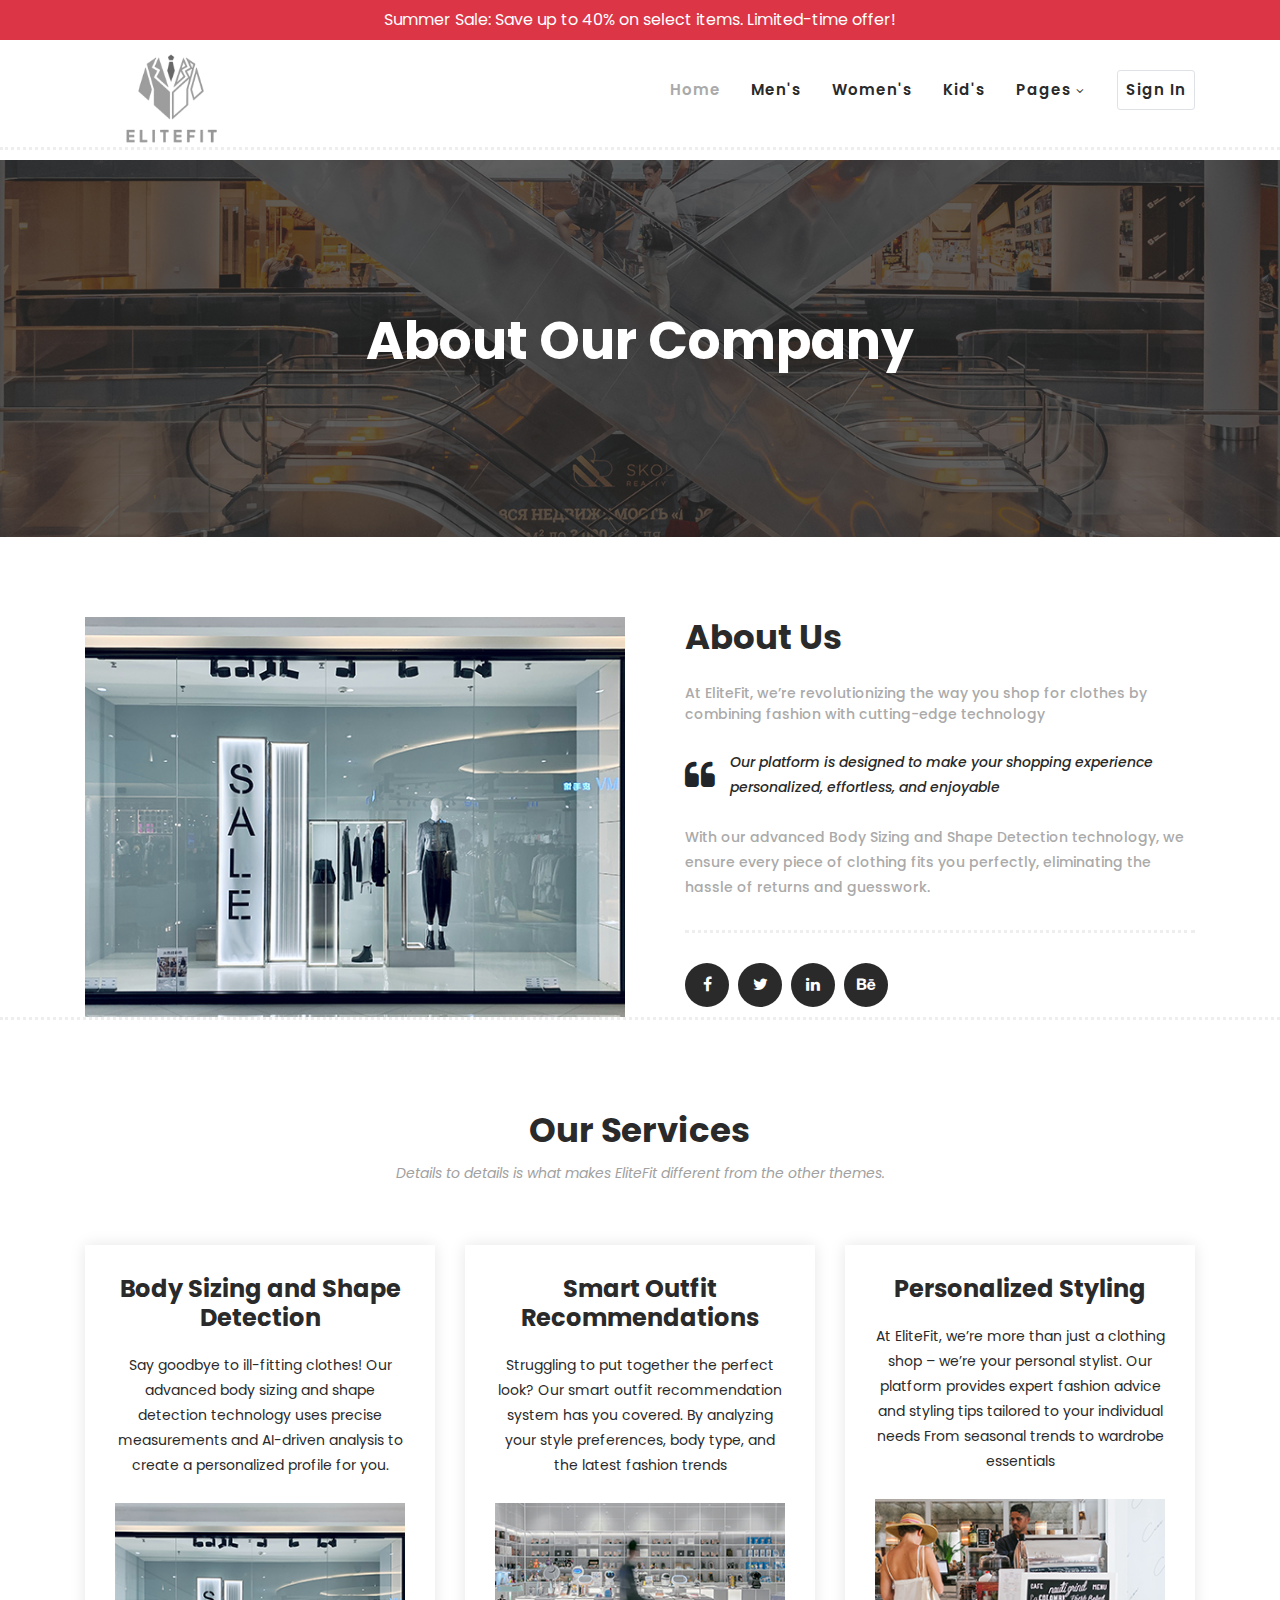
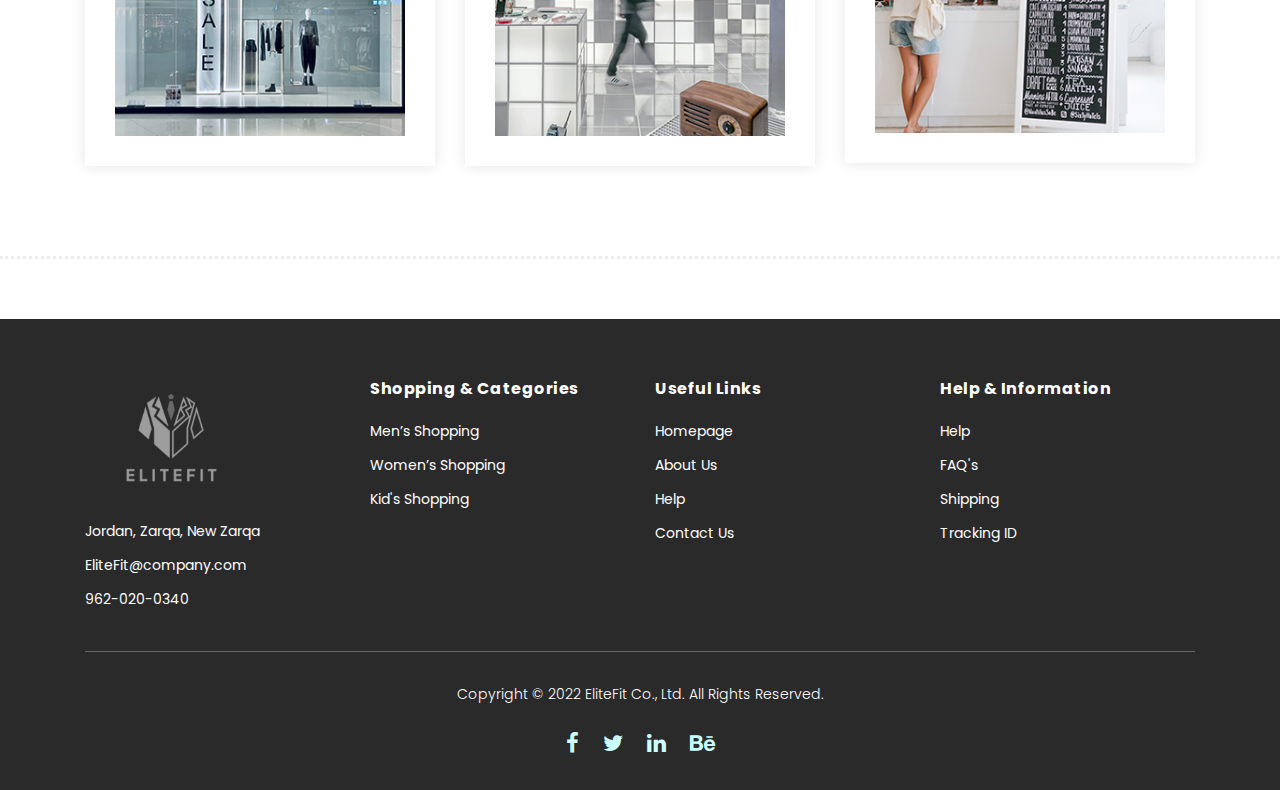
==== commit 1d8b6f03: "initial master" ====
--- a/about.html
+++ b/about.html
@@ -51,7 +51,7 @@
 
     <!-- ***** Header Area Start ***** -->
     <header class="header-area header-sticky">
-        <section class="py-2 bg-dark text-white text-center px-4">
+        <section class="py-2 bg-danger text-white text-center px-4">
         <span>
           Summer Sale: Save up to 40% on select items. Limited-time offer!
         </span>
@@ -92,6 +92,9 @@
                     <li><a href="contact.html">Contact Us</a></li>
                   </ul>
                 </li>
+                 <li class="scroll-to-section">
+  <a href="signup.html" class="border border-black btn btn-outline-dark btn-sm d-flex align-items-center justify-content-center">Sign In</a>
+</li>
               </ul>
               <a class="menu-trigger">
                 <span>Menu</span>
